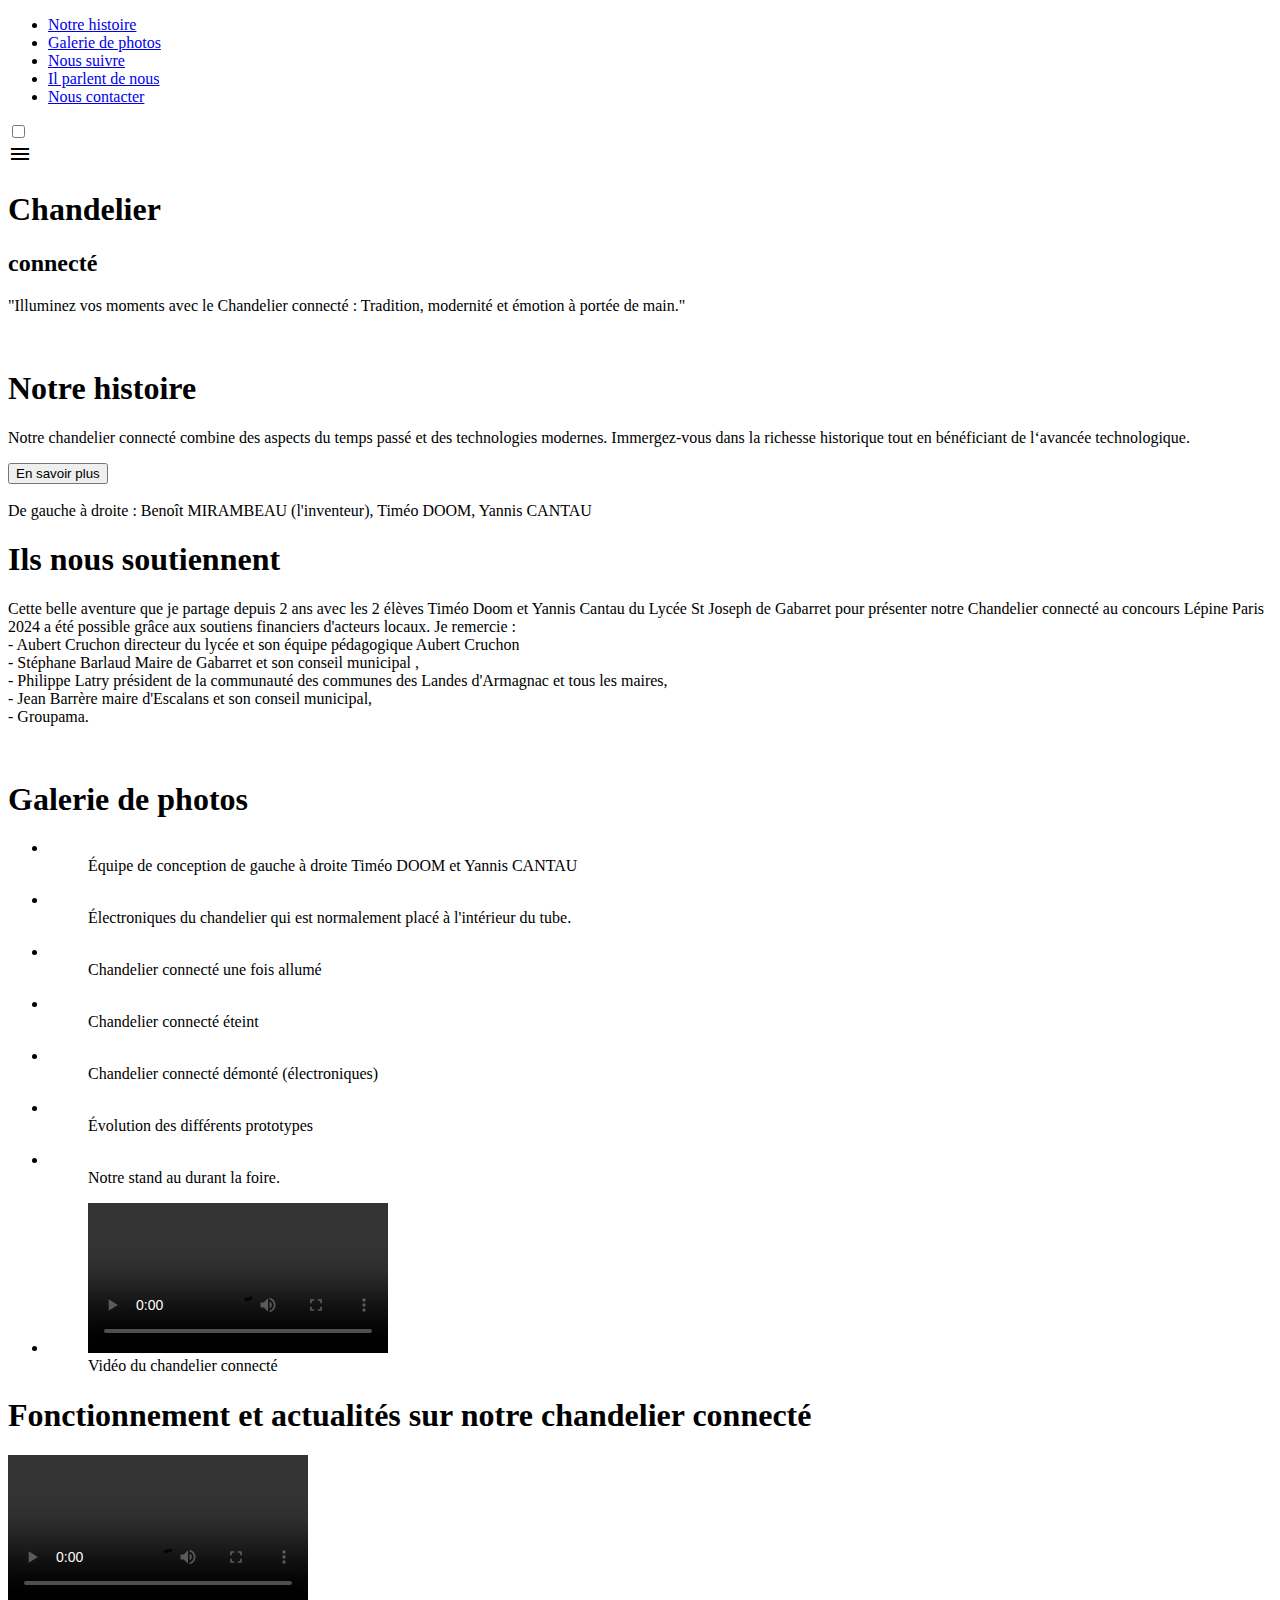
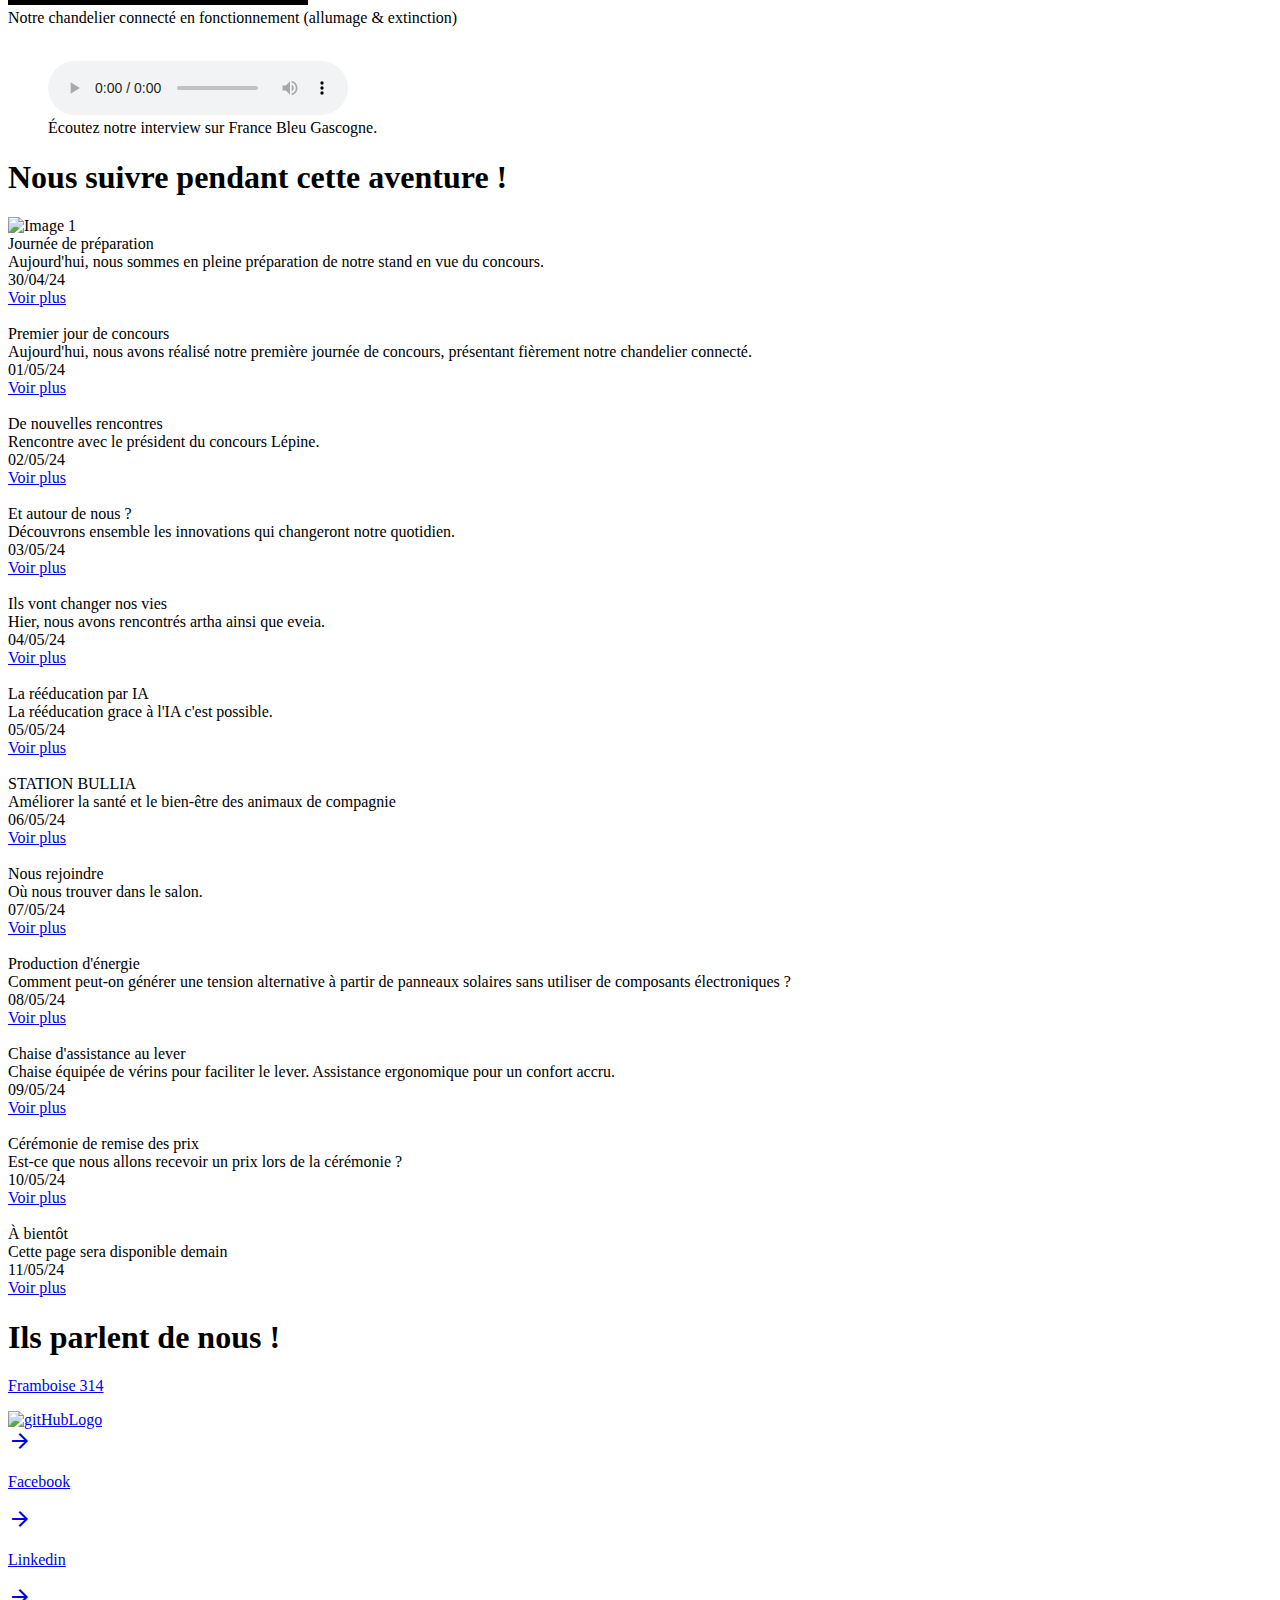
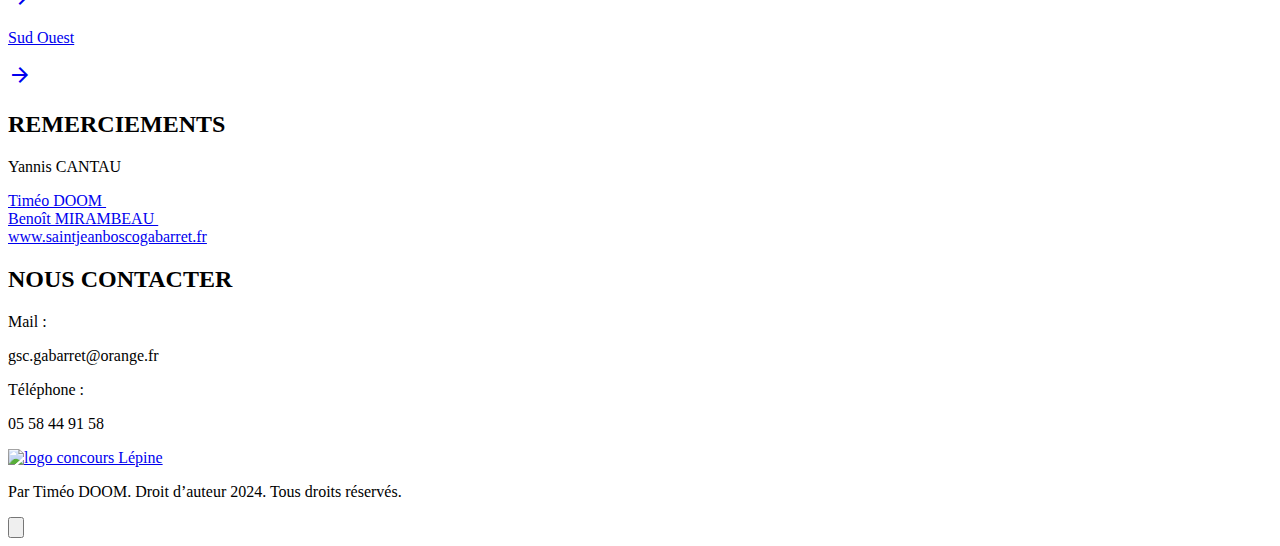
==== index.html @ 423f4289 "Update index.html" ====
<!DOCTYPE html>
<html lang="fr">
  <head>
    <meta charset="UTF-8" />
    <meta name="viewport" content="width=device-width, initial-scale=1.0" />
    <link rel="stylesheet" href="style.css" />
    <link rel="icon" type="image/jpeg" href="./assets/Icon.jpeg" />
    <link
      rel="stylesheet"
      href="https://fonts.googleapis.com/icon?family=Material+Icons"
    />
    <link
      rel="stylesheet"
      href="https://fonts.googleapis.com/css2?family=Material+Symbols+Outlined:opsz,wght,FILL,GRAD@24,400,0,0"
    />
    <link
      rel="stylesheet"
      href="https://fonts.googleapis.com/css2?family=Material+Symbols+Outlined:opsz,wght,FILL,GRAD@24,400,0,0"
    />
    <title>Chandelier connecté</title>
  </head>
  <body>
    <nav id="nav">
      <ul>
        <li><a href="#history">Notre histoire</a></li>
        <li><a href="#images">Galerie de photos</a></li>
        <li><a href="#follow">Nous suivre</a></li>
        <li><a href="#communication">Il parlent de nous</a></li>
        <li><a href="#contact">Nous contacter</a></li>
      </ul>

      <div class="menu-hamburger">
        <input id="check" type="checkbox" />
        <div class="icones">
          <i id="menu" class="material-icons">menu</i>
          <i id="close" style="display: none" class="material-icons">close</i>
        </div>
      </div>
    </nav>

    <section class="title">
      <div class="left">
        <h1>Chandelier</h1>
        <h2>connecté</h2>
        <p class="introText">
          "Illuminez vos moments avec le Chandelier connecté : Tradition,
          modernité et émotion à portée de main."
        </p>
      </div>
      <div class="right">
        <img src="./assets/affiche.jpg" alt="" />
      </div>
    </section>

    <section class="history">
      <div class="text">
        <a name="history"></a>
        <h1>Notre histoire</h1>
        <p>
          Notre chandelier connecté combine des aspects du temps passé et des
          technologies modernes. Immergez-vous dans la richesse historique tout
          en bénéficiant de l‘avancée technologique.
        </p>
        <a target="_blank" href="./more.html"
          ><button class="btn">En savoir plus</button></a
        >
      </div>
      <div class="img">
        <img src="./assets/Equipe.jpg" alt="" />
        <figcaption>
          De gauche à droite : Benoît MIRAMBEAU (l'inventeur), Timéo DOOM,
          Yannis CANTAU
        </figcaption>
      </div>
    </section>

    <section class="sponsorSection">
      <h1>Ils nous soutiennent</h1>
      <p>
        Cette belle aventure que je partage depuis 2 ans avec les 2 élèves Timéo
        Doom et Yannis Cantau du Lycée St Joseph de Gabarret pour présenter
        notre Chandelier connecté au concours Lépine Paris 2024 a été possible
        grâce aux soutiens financiers d'acteurs locaux. Je remercie : <br />-
        Aubert Cruchon directeur du lycée et son équipe pédagogique Aubert
        Cruchon <br />
        - Stéphane Barlaud Maire de Gabarret et son conseil municipal , <br />
        - Philippe Latry président de la communauté des communes des Landes
        d'Armagnac et tous les maires, <br />
        - Jean Barrère maire d'Escalans et son conseil municipal, <br />
        - Groupama.
      </p>
      <div class="imgSponsor">
        <img src="./assets/sponsor.jpeg" alt="" />
      </div>
    </section>

    <section class="galleryPhotos">
      <a name="images"></a>
      <h1>Galerie de photos</h1>

      <ul class="grid">
        <li>
          <figure class="grid__figure">
            <img class="imgGallery" src="./assets/IMG_3477.JPEG" alt="" />
            <figcaption>
              Équipe de conception de gauche à droite Timéo DOOM et Yannis
              CANTAU
            </figcaption>
          </figure>
        </li>
        <li>
          <figure class="grid__figure">
            <img class="imgGallery" src="./assets/elecHouse.jpeg" alt="" />
            <figcaption>
              Électroniques du chandelier qui est normalement placé à
              l'intérieur du tube.
            </figcaption>
          </figure>
        </li>

        <!-- ajout d'images -->
        <li>
          <figure class="grid__figure">
            <img class="imgGallery" src="./assets/onCandleHouse.jpeg" alt="" />
            <figcaption>Chandelier connecté une fois allumé</figcaption>
          </figure>
        </li>
        <li>
          <figure class="grid__figure">
            <img class="imgGallery" src="./assets/protoOff.jpg" alt="" />
            <figcaption>Chandelier connecté éteint</figcaption>
          </figure>
        </li>
        <li>
          <figure class="grid__figure">
            <img class="imgGallery" src="./assets/protoOpenSide.jpg" alt="" />
            <figcaption>Chandelier connecté démonté (électroniques)</figcaption>
          </figure>
        </li>
        <li>
          <figure class="grid__figure">
            <img class="imgGallery" src="./assets/protoOpenSide2.jpg" alt="" />
            <figcaption>Évolution des différents prototypes</figcaption>
          </figure>
        </li>

        <li>
          <figure class="grid__figure">
            <img class="imgGallery" src="./assets/standLepine.jpg" alt="" />
            <figcaption>Notre stand au durant la foire.</figcaption>
          </figure>
        </li>

        <li>
          <figure class="grid__figure">
            <video class="imgGallery" controls>
              <source src="./assets/videoChandelier.mp4" type="video/mp4" />
            </video>

            <figcaption>Vidéo du chandelier connecté</figcaption>
          </figure>
        </li>
      </ul>
    </section>

    <section class="videos">
      <a name="videos"></a>
      <h1>Fonctionnement et actualités sur notre chandelier connecté</h1>

      <div class="videoCard">
        <video class="video" controls>
          <source src="./assets/chandelierconnecteNOW.mp4" type="video/mp4" />
        </video>

        <figcaption>
          Notre chandelier connecté en fonctionnement (allumage & extinction)
        </figcaption>
      </div>

      <div class="audio">
        <img src="./assets/fraceBleuGascogne.svg" alt="" />
        <figure>
          <audio controls src="./assets/audioFRBLEGA.mp3"></audio>
          <figcaption>
            Écoutez notre interview sur France Bleu Gascogne.
          </figcaption>
        </figure>
      </div>
    </section>

    <section class="follow">
      <a name="follow"></a>
      <h1>Nous suivre pendant cette aventure !</h1>

      <div class="cards">
        <div class="card">
          <img class="card-img" src="./assets/accueil.jpg" alt="Image 1" />
          <div class="card-title">Journée de préparation</div>
          <div class="card-text">
            Aujourd'hui, nous sommes en pleine préparation de notre stand en vue
            du concours.
          </div>
          <div class="date">30/04/24</div>
          <a class="card-button" target="_blank" href="./Pages/day0.html"
            >Voir plus</a
          >
        </div>

        <div class="card">
          <img
            class="card-img"
            src="./assets/chandelierIllustration.jpeg"
            alt=""
          />
          <div class="card-title">Premier jour de concours</div>
          <div class="card-text">
            Aujourd'hui, nous avons réalisé notre première journée de concours,
            présentant fièrement notre chandelier connecté.
          </div>
          <div class="date">01/05/24</div>
          <a class="card-button" target="_blank" href="./Pages/day1.html"
            >Voir plus</a
          >
        </div>

        <div class="card">
          <img class="card-img" src="./assets/president.jpg" alt="" />
          <div class="card-title">De nouvelles rencontres</div>
          <div class="card-text">
            Rencontre avec le président du concours Lépine.
          </div>
          <div class="date">02/05/24</div>
          <a class="card-button" target="_blank" href="./Pages/day2.html"
            >Voir plus</a
          >
        </div>

        <div class="card">
          <img class="card-img" src="./assets/clavier.jpeg" alt="" />
          <div class="card-title">Et autour de nous ?</div>
          <div class="card-text">
            Découvrons ensemble les innovations qui changeront notre quotidien.
          </div>
          <div class="date">03/05/24</div>
          <a class="card-button" target="_blank" href="./Pages/day3.html"
            >Voir plus</a
          >
        </div>

        <div class="card">
          <img class="card-img" src="./assets/artha.jpeg" alt="" />
          <div class="card-title">Ils vont changer nos vies</div>
          <div class="card-text">
            Hier, nous avons rencontrés artha ainsi que eveia.
          </div>
          <div class="date">04/05/24</div>
          <a class="card-button" target="_blank" href="./Pages/day4.html"
            >Voir plus</a
          >
        </div>

        <div class="card">
          <img class="card-img" src="./assets/college.jpeg" alt="" />
          <div class="card-title">La rééducation par IA</div>
          <div class="card-text">
            La rééducation grace à l'IA c'est possible.
          </div>
          <div class="date">05/05/24</div>
          <a class="card-button" target="_blank" href="./Pages/day5.html"
            >Voir plus</a
          >
        </div>

        <div class="card">
          <img class="card-img" src="../assets/chatEtChien.jpeg" alt="" />
          <div class="card-title">STATION BULLIA</div>
          <div class="card-text">
            Améliorer la santé et le bien-être des animaux de compagnie
          </div>
          <div class="date">06/05/24</div>
          <a class="card-button" target="_blank" href="./Pages/day6.html"
            >Voir plus</a
          >
        </div>

        <div class="card">
          <img class="card-img" src="./assets/salon.jpeg" alt="" />
          <div class="card-title">Nous rejoindre</div>
          <div class="card-text">Où nous trouver dans le salon.</div>
          <div class="date">07/05/24</div>
          <a class="card-button" target="_blank" href="./Pages/day7.html"
            >Voir plus</a
          >
        </div>

        <div class="card">
          <img class="card-img" src="./assets/generateurSolaire.jpeg" alt="" />
          <div class="card-title">Production d'énergie</div>
          <div class="card-text">
            Comment peut-on générer une tension alternative à partir de panneaux
            solaires sans utiliser de composants électroniques ?
          </div>
          <div class="date">08/05/24</div>
          <a class="card-button" target="_blank" href="./Pages/day8.html"
            >Voir plus</a
          >
        </div>

        <div class="card">
          <img class="card-img" src="./assets/chaise.jpeg" alt="" />
          <div class="card-title">Chaise d'assistance au lever</div>
          <div class="card-text">
            Chaise équipée de vérins pour faciliter le lever. Assistance
            ergonomique pour un confort accru.
          </div>
          <div class="date">09/05/24</div>
          <a class="card-button" target="_blank" href="./Pages/day9.html"
            >Voir plus</a
          >
        </div>

        <div class="card">
          <img class="card-img" src="./assets/standEquipeAll.jpeg" alt="" />
          <div class="card-title">Cérémonie de remise des prix</div>
          <div class="card-text">
            Est-ce que nous allons recevoir un prix lors de la cérémonie ?
          </div>
          <div class="date">10/05/24</div>
          <a class="card-button" target="_blank" href="./Pages/day10.html"
            >Voir plus</a
          >
        </div>

        <div class="card">
          <img class="card-img" src="./assets/commingSoon.png" alt="" />
          <div class="card-title">À bientôt</div>
          <div class="card-text">Cette page sera disponible demain</div>
          <div class="date">11/05/24</div>
          <a class="card-button" target="_blank" href="./Pages/day11.html"
            >Voir plus</a
          >
        </div>
      </div>
    </section>

    <section class="card-container">
      <a name="communication"></a>
      <h1>Ils parlent de nous !</h1>
      <div>
        <a
          target="_blank"
          href="https://www.framboise314.fr/un-projet-raspberry-pi-au-concours-lepine/"
        >
          <div class="links">
            <div class="leftContact">
              <p>Framboise 314</p>
              <img
                src="./assets/fleche-pointant-vers-la-droite.png"
                alt="gitHubLogo"
              />
            </div>
            <span class="material-symbols-outlined"> arrow_forward </span>
          </div>
        </a>

        <a
          target="_blank"
          href="https://www.facebook.com/story.php?story_fbid=932595928628364&id=100056338976216&rdid=u7h4SMSdI2d7uzt9"
        >
          <div class="links">
            <div class="leftContact">
              <p>Facebook</p>
            </div>
            <span class="material-symbols-outlined"> arrow_forward </span>
          </div>
        </a>
        <a
          target="_blank"
          href="https://www.linkedin.com/pulse/deux-lyc%2525C3%2525A9ens-de-notre-lyc%2525C3%2525A9e-professionnel-en-route-vers-cruchon-psmme/?trackingId=Z8NLAvLdR6%2BtYLz3aHfwBQ%3D%3D"
        >
          <div class="links">
            <div class="leftContact">
              <p>Linkedin</p>
            </div>
            <span class="material-symbols-outlined"> arrow_forward </span>
          </div>
        </a>

        <a target="_blank" href="sudouestPage.html">
          <div class="links">
            <div class="leftContact">
              <p>Sud Ouest</p>
            </div>
            <span class="material-symbols-outlined"> arrow_forward </span>
          </div>
        </a>
      </div>
    </section>

    <footer>
      <div class="thanks">
        <h2>REMERCIEMENTS</h2>
        <p>Yannis CANTAU</p>
        <div class="linksToPage">
          <a target="_blank" href="https://portfolio-timeo.onrender.com"
            >Timéo DOOM
          </a>
          <img src="./assets/fleche-pointant-vers-la-droite.png" alt="" />
        </div>
        <div class="linksToPage">
          <a
            target="_blank"
            href="https://www.linkedin.com/in/benoît-mirambeau-6153a4121"
            >Benoît MIRAMBEAU
          </a>
          <img src="./assets/fleche-pointant-vers-la-droite.png" alt="" />
        </div>
        <div class="linksToPage">
          <a
            target="_blank"
            href="http://www.saintjeanboscogabarret.fr/lycee-professionnel-saint-joseph/presentation-du-bac-pro-sn.html"
            >www.saintjeanboscogabarret.fr</a
          >
          <img src="./assets/fleche-pointant-vers-la-droite.png" alt="" />
        </div>
      </div>

      <div class="links">
        <h2>NOUS CONTACTER</h2>
        <div class="card">
          <p>Mail :</p>
          <p class="content">gsc.gabarret@orange.fr</p>
        </div>
        <div class="card">
          <p>Téléphone :</p>
          <p class="content">05 58 44 91 58</p>
        </div>
      </div>
      <a target="_blank" href="https://www.concours-lepine.com"
        ><img src="./assets/logoLépine.JPEG" alt="logo concours Lépine"
      /></a>
    </footer>
    <p class="droits">
      Par Timéo DOOM. Droit d’auteur 2024. Tous droits réservés.
    </p>
    <button id="scrollToTopBtn">
      <img src="./assets/chevron-vers-le-haut.png" alt="" />
    </button>

    <script src="./script.js"></script>
  </body>
</html>
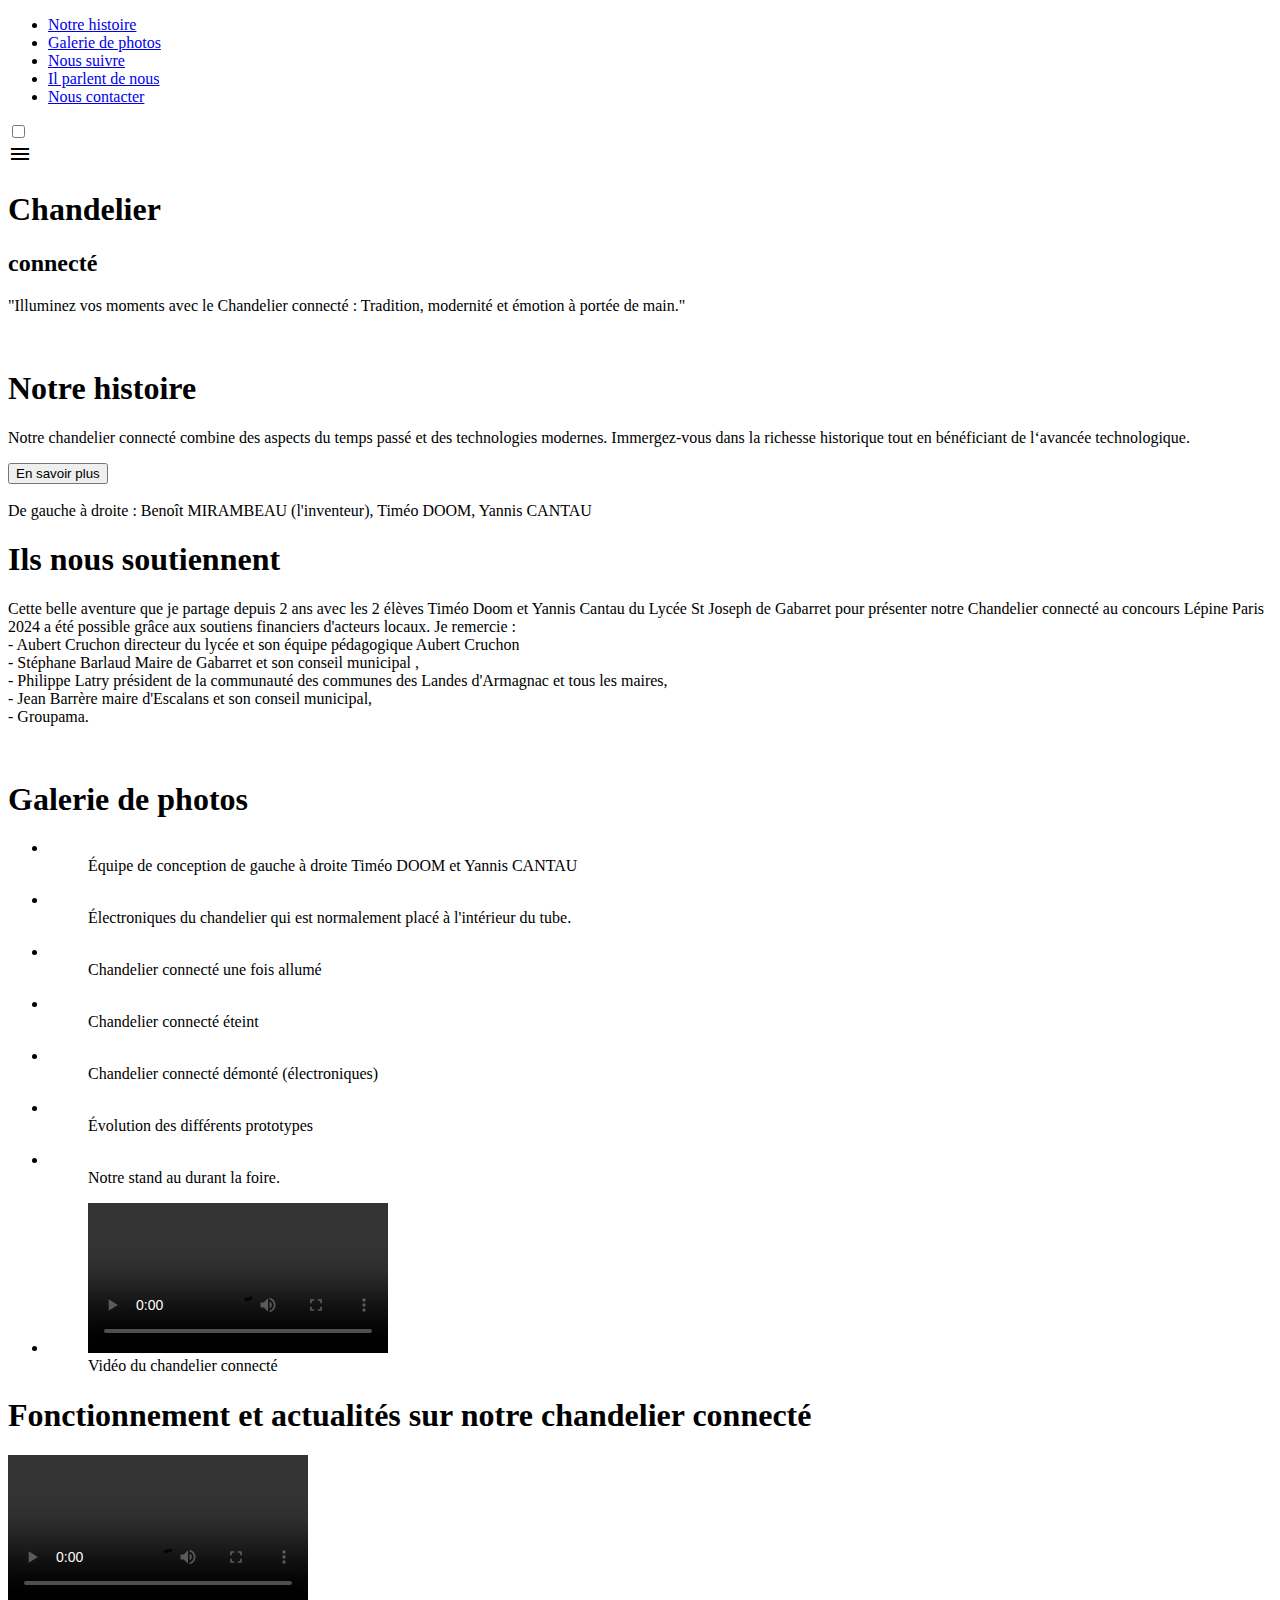
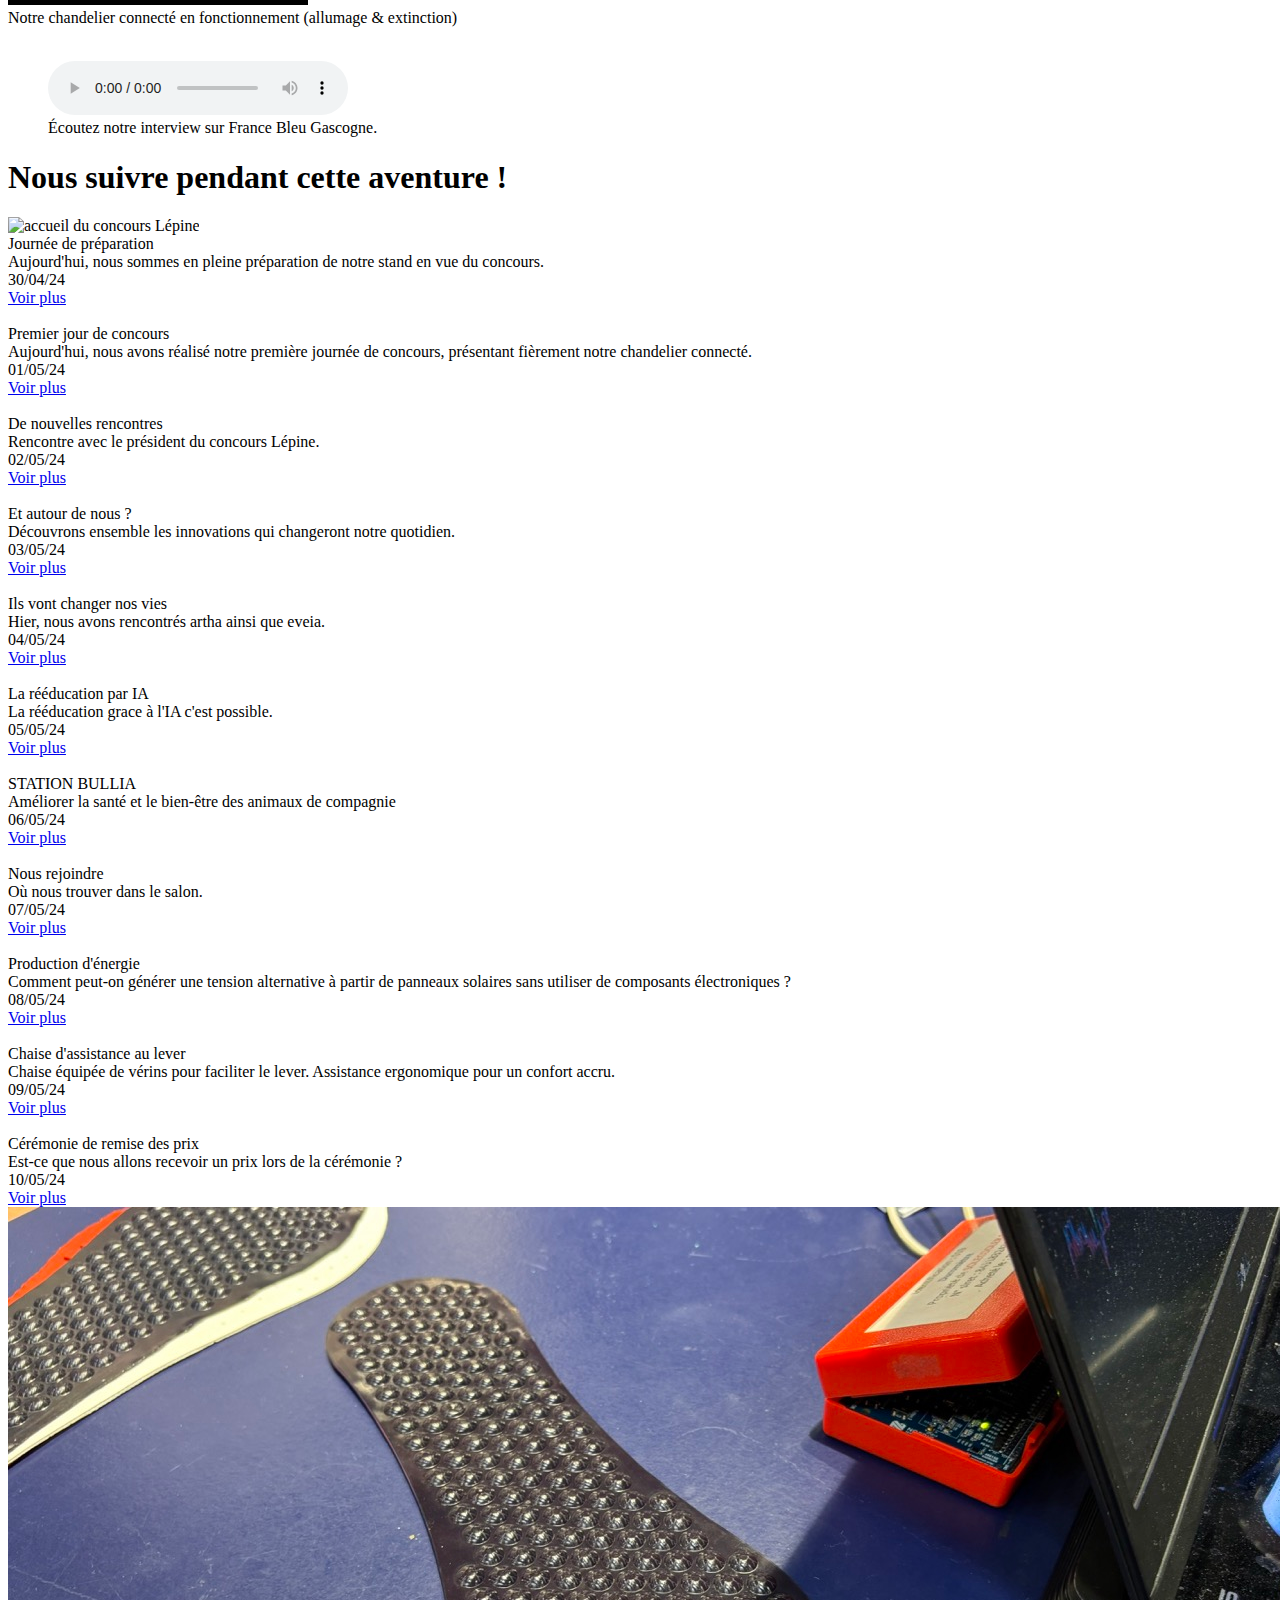
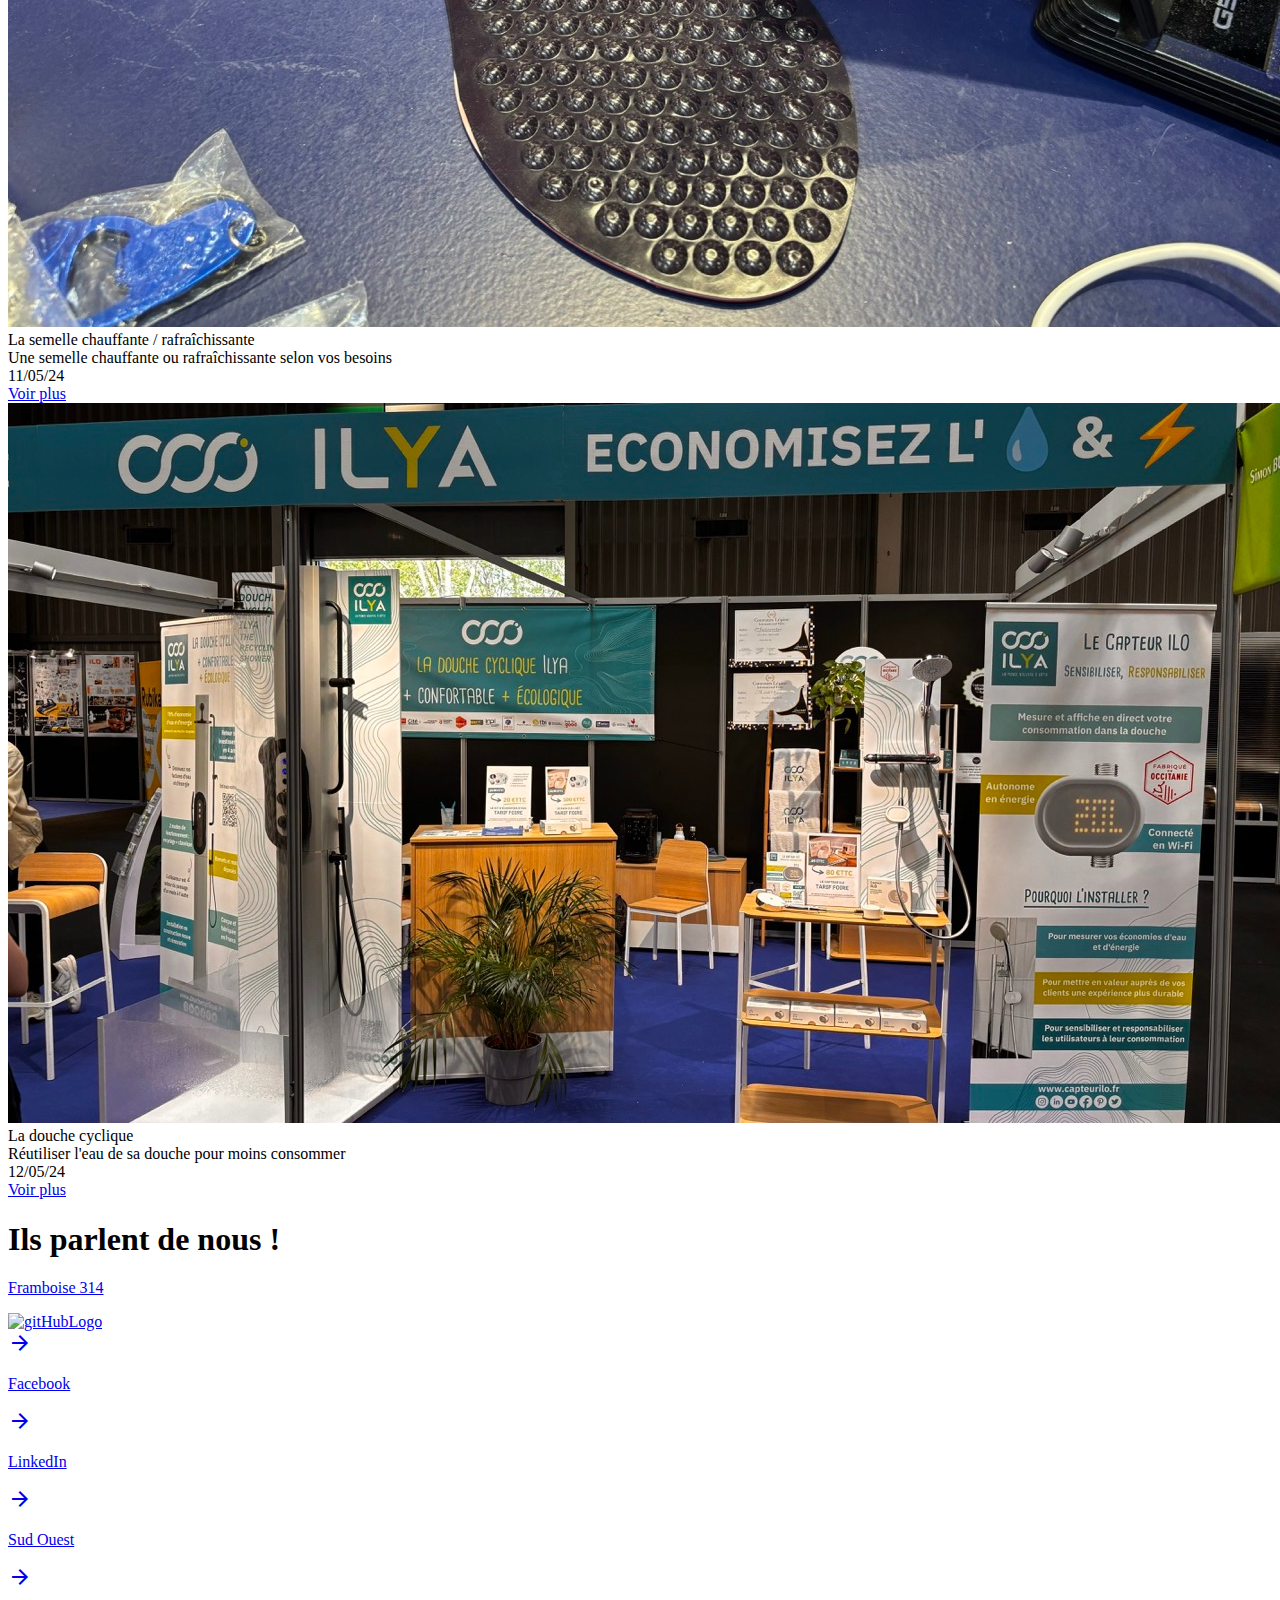
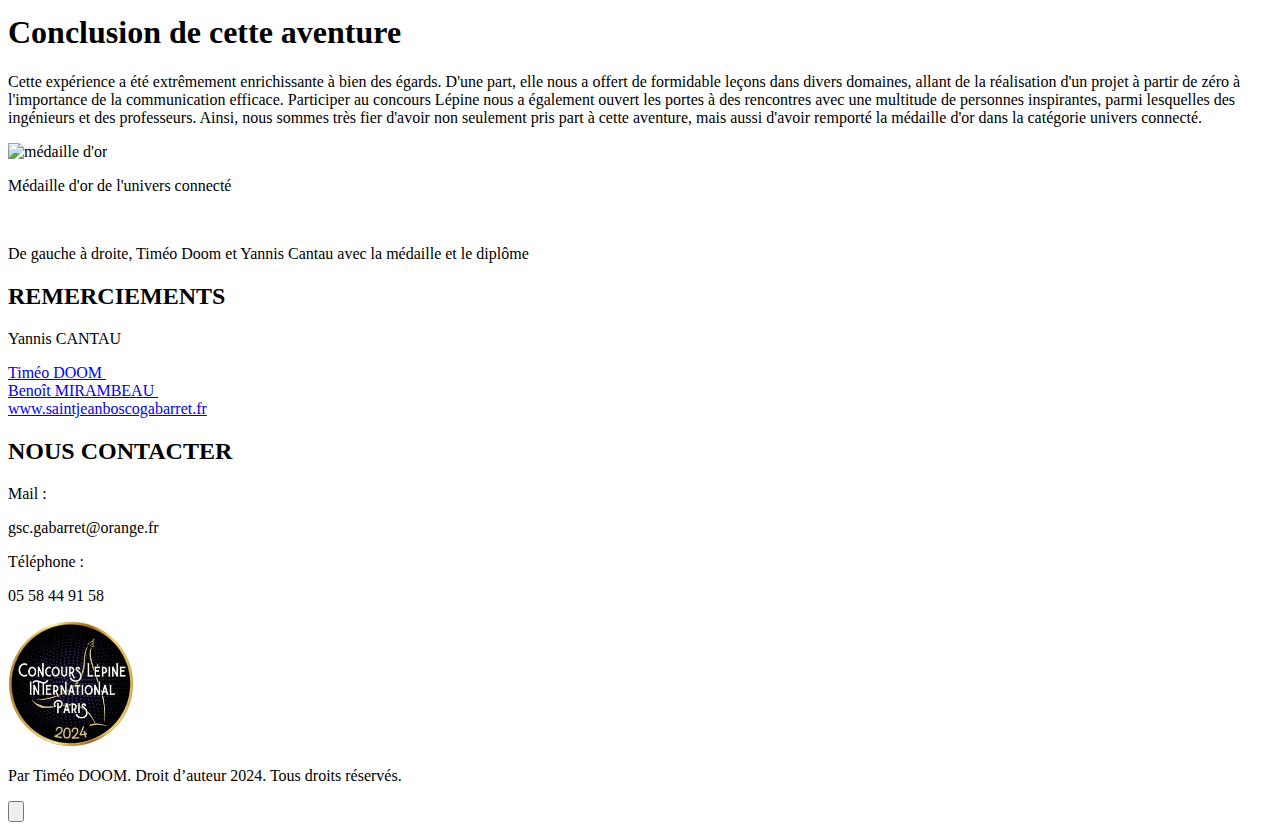
==== commit 47b9e7fc: "Update index.html" ====
--- a/index.html
+++ b/index.html
@@ -194,7 +194,11 @@
 
       <div class="cards">
         <div class="card">
-          <img class="card-img" src="./assets/accueil.jpg" alt="Image 1" />
+          <img
+            class="card-img"
+            src="./assets/accueil.jpg"
+            alt="accueil du concours Lépine"
+          />
           <div class="card-title">Journée de préparation</div>
           <div class="card-text">
             Aujourd'hui, nous sommes en pleine préparation de notre stand en vue
@@ -332,11 +336,25 @@
         </div>
 
         <div class="card">
-          <img class="card-img" src="./assets/commingSoon.png" alt="" />
-          <div class="card-title">À bientôt</div>
-          <div class="card-text">Cette page sera disponible demain</div>
+          <img class="card-img" src="./assets/semelles.jpeg" alt="" />
+          <div class="card-title">La semelle chauffante / rafraîchissante</div>
+          <div class="card-text">
+            Une semelle chauffante ou rafraîchissante selon vos besoins
+          </div>
           <div class="date">11/05/24</div>
           <a class="card-button" target="_blank" href="./Pages/day11.html"
+            >Voir plus</a
+          >
+        </div>
+
+        <div class="card">
+          <img class="card-img" src="./assets/douche16:9.jpeg" alt="" />
+          <div class="card-title">La douche cyclique</div>
+          <div class="card-text">
+            Réutiliser l'eau de sa douche pour moins consommer
+          </div>
+          <div class="date">12/05/24</div>
+          <a class="card-button" target="_blank" href="./Pages/day12.html"
             >Voir plus</a
           >
         </div>
@@ -380,7 +398,7 @@
         >
           <div class="links">
             <div class="leftContact">
-              <p>Linkedin</p>
+              <p>LinkedIn</p>
             </div>
             <span class="material-symbols-outlined"> arrow_forward </span>
           </div>
@@ -397,7 +415,34 @@
       </div>
     </section>
 
+    <section class="conclusion">
+      <h1>Conclusion de cette aventure</h1>
+
+      <p>
+        Cette expérience a été extrêmement enrichissante à bien des égards.
+        D'une part, elle nous a offert de formidable leçons dans divers
+        domaines, allant de la réalisation d'un projet à partir de zéro à
+        l'importance de la communication efficace. Participer au concours Lépine
+        nous a également ouvert les portes à des rencontres avec une multitude
+        de personnes inspirantes, parmi lesquelles des ingénieurs et des
+        professeurs. Ainsi, nous sommes très fier d'avoir non seulement pris
+        part à cette aventure, mais aussi d'avoir remporté la médaille d'or dans
+        la catégorie univers connecté.
+      </p>
+
+      <div class="images">
+        <img src="./assets/or.jpeg" alt="médaille d'or" />
+        <p>Médaille d'or de l'univers connecté</p>
+        <img src="./assets/chandelierConnecteEquipePrix.jpeg" alt="" />
+        <p>
+          De gauche à droite, Timéo Doom et Yannis Cantau avec la médaille et le
+          diplôme
+        </p>
+      </div>
+    </section>
+
     <footer>
+      <a name="contact"></a>
       <div class="thanks">
         <h2>REMERCIEMENTS</h2>
         <p>Yannis CANTAU</p>
@@ -436,9 +481,7 @@
           <p class="content">05 58 44 91 58</p>
         </div>
       </div>
-      <a target="_blank" href="https://www.concours-lepine.com"
-        ><img src="./assets/logoLépine.JPEG" alt="logo concours Lépine"
-      /></a>
+      <img style="width: 10%" src="./assets/logoLepine.png" alt="" />
     </footer>
     <p class="droits">
       Par Timéo DOOM. Droit d’auteur 2024. Tous droits réservés.
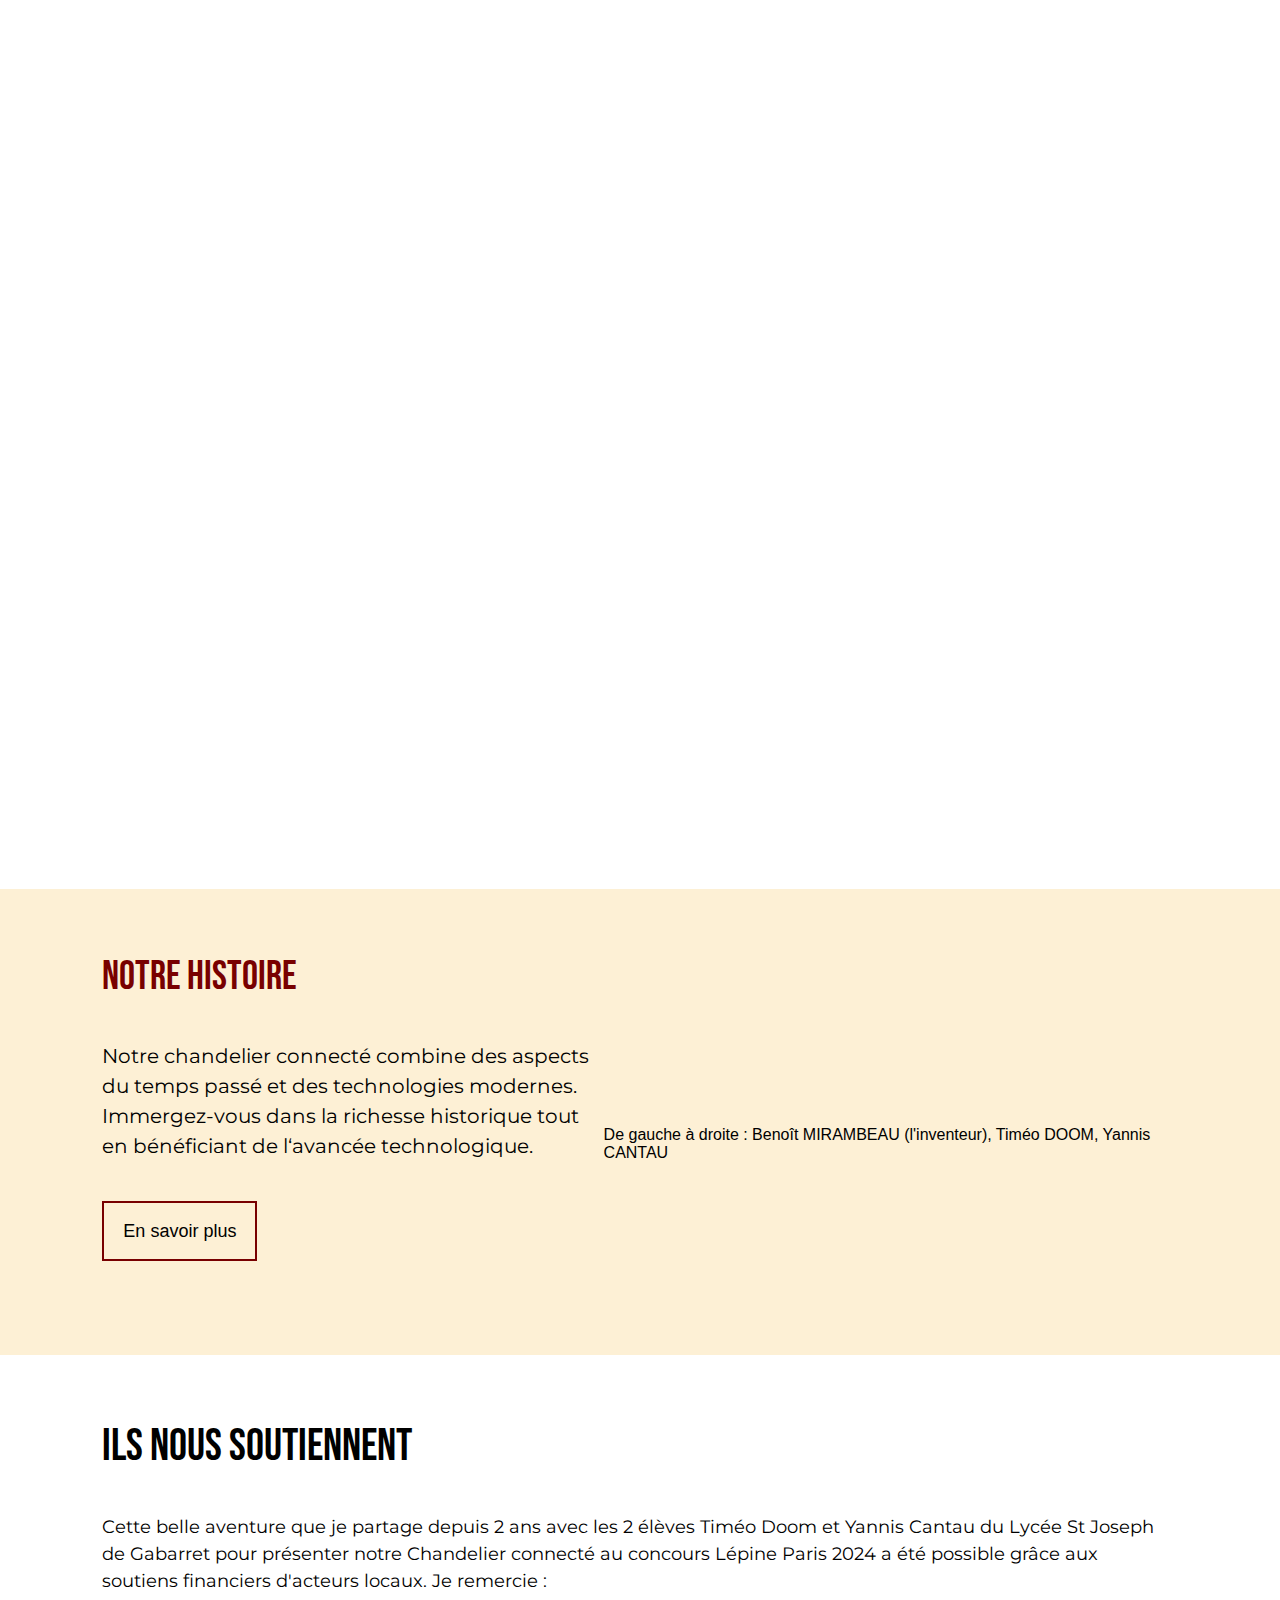
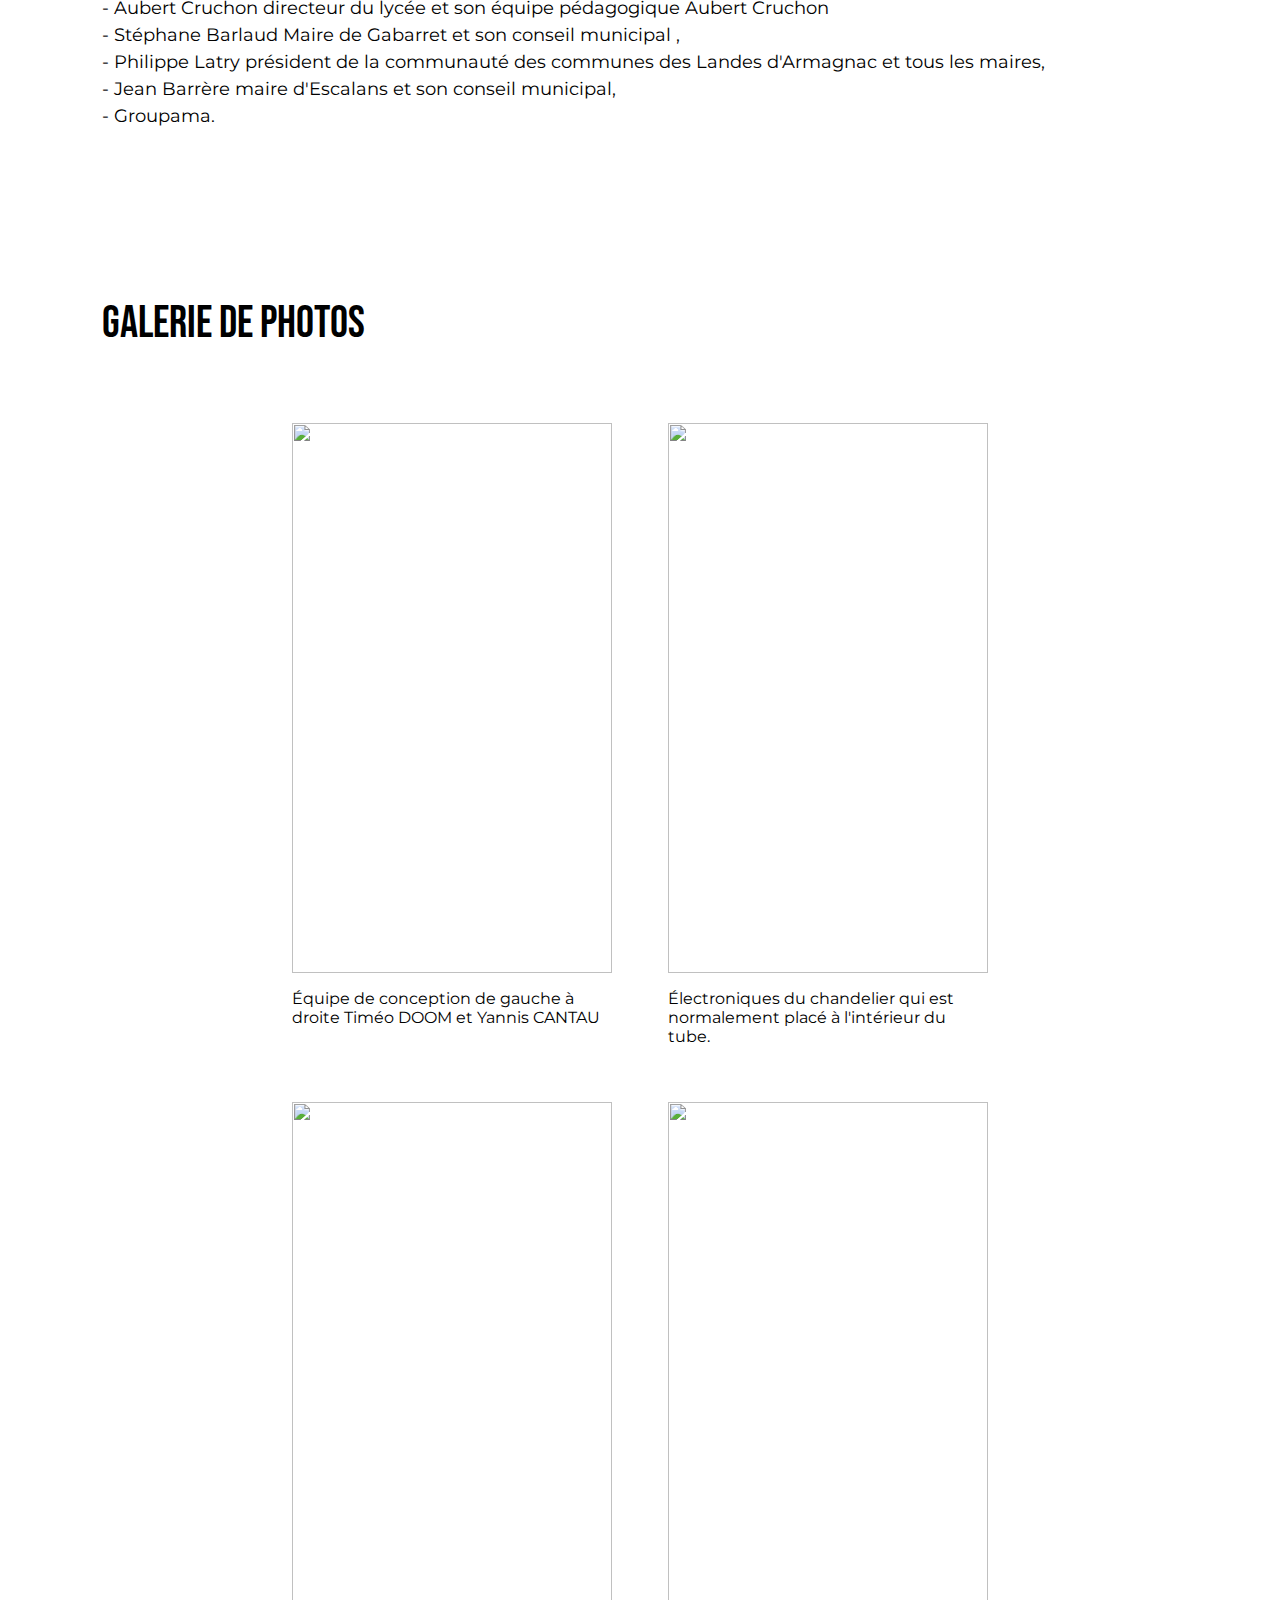
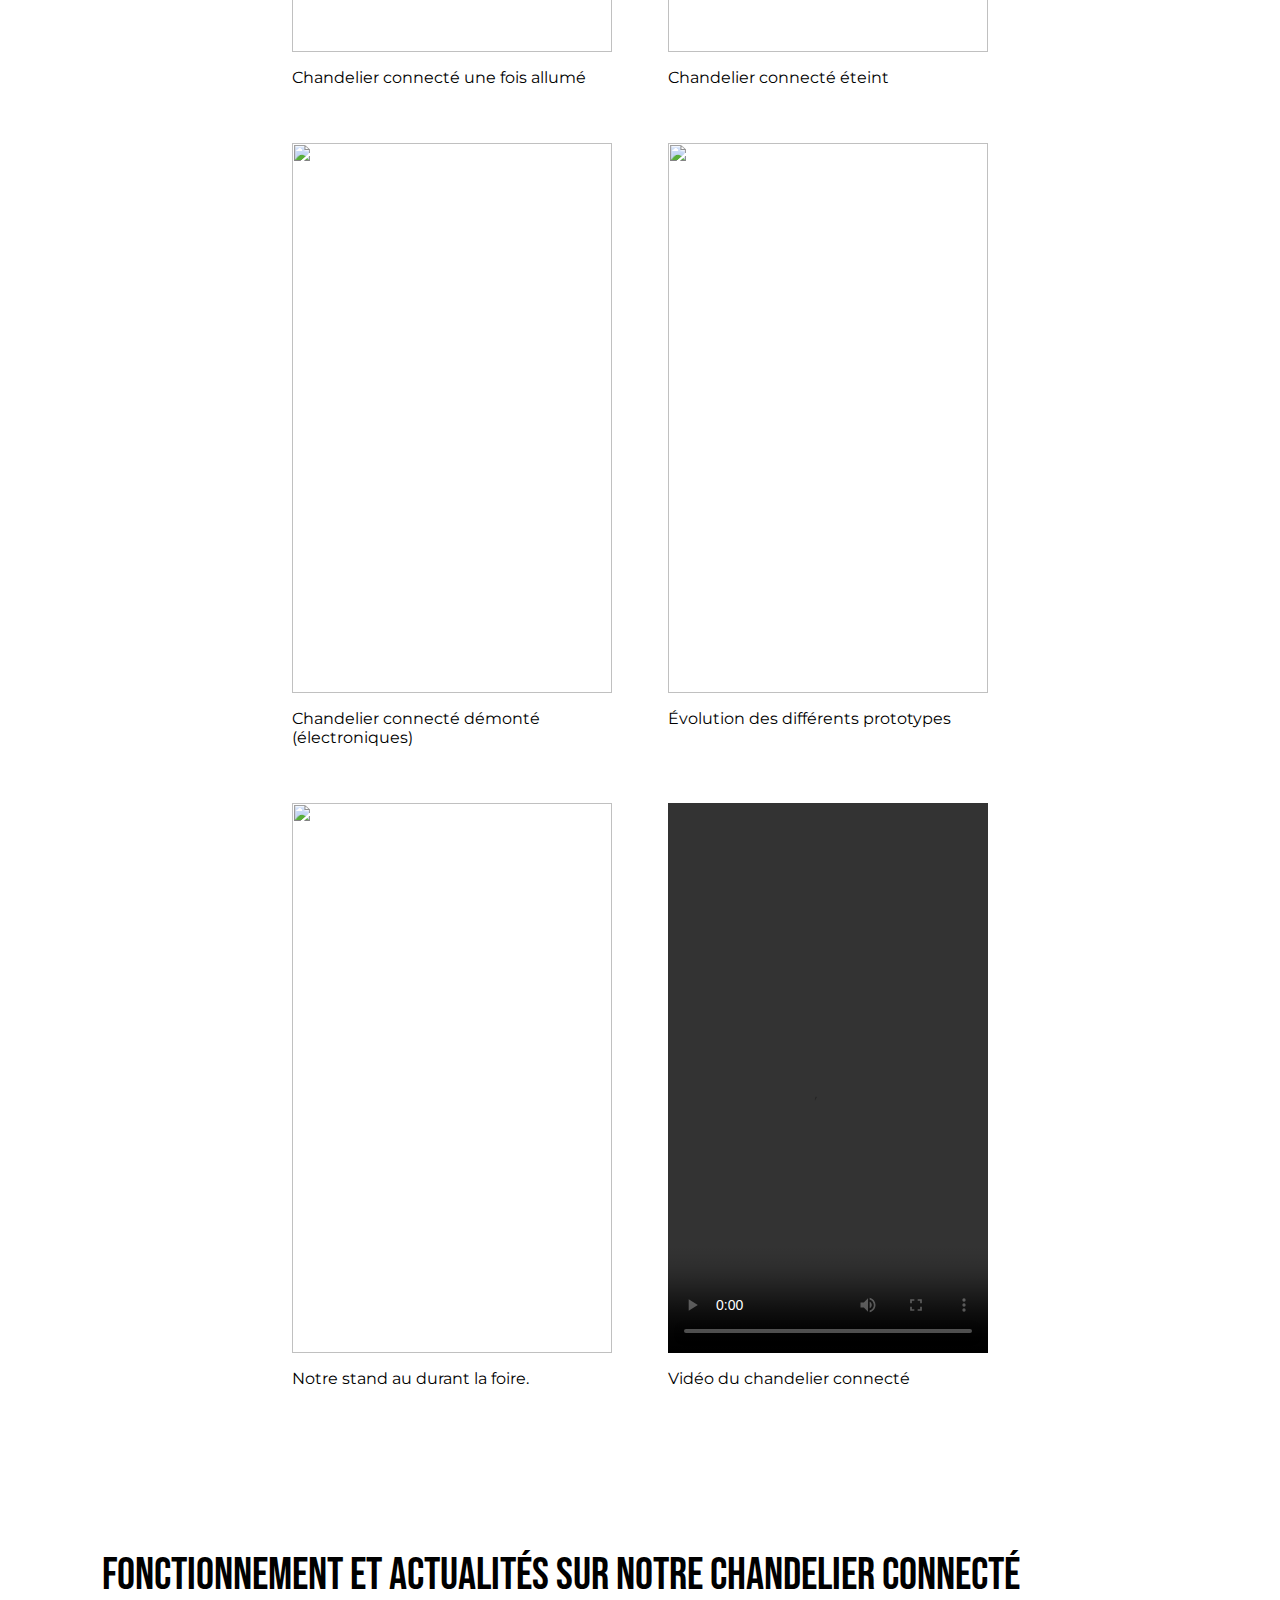
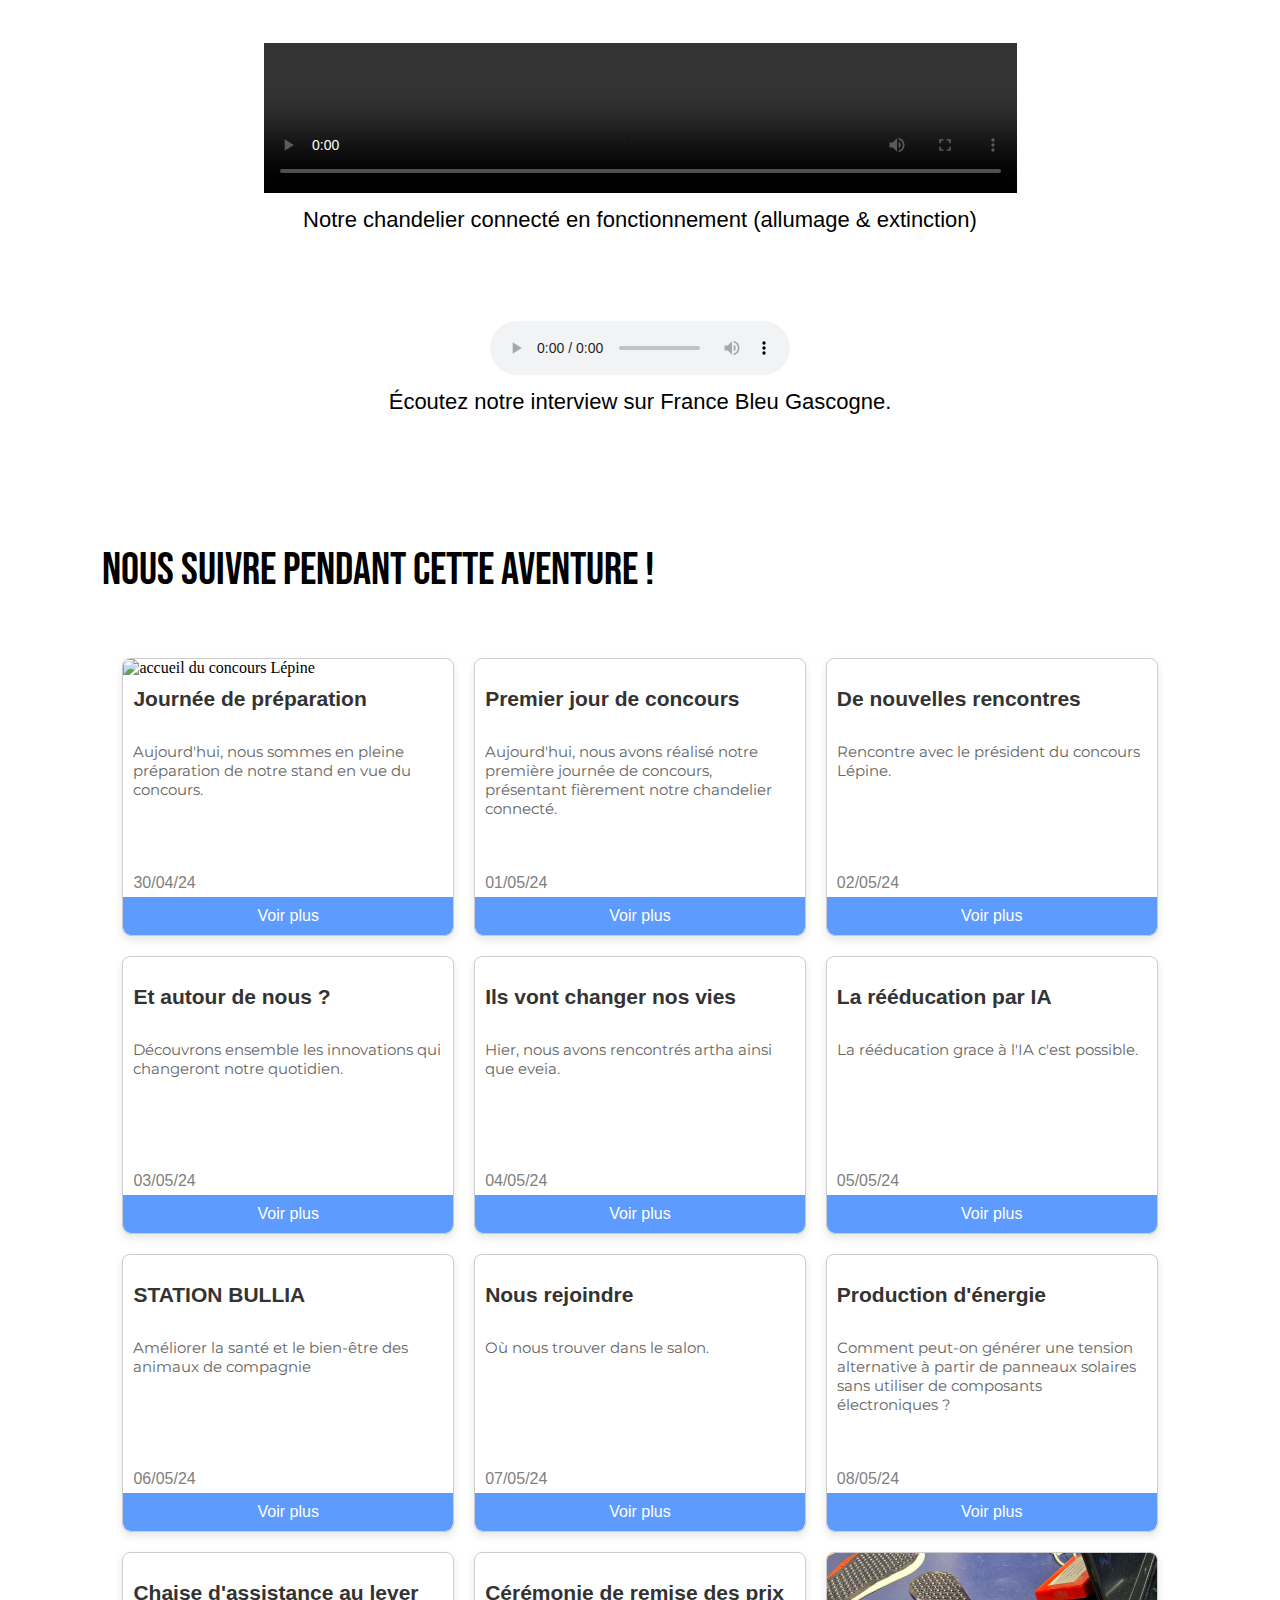
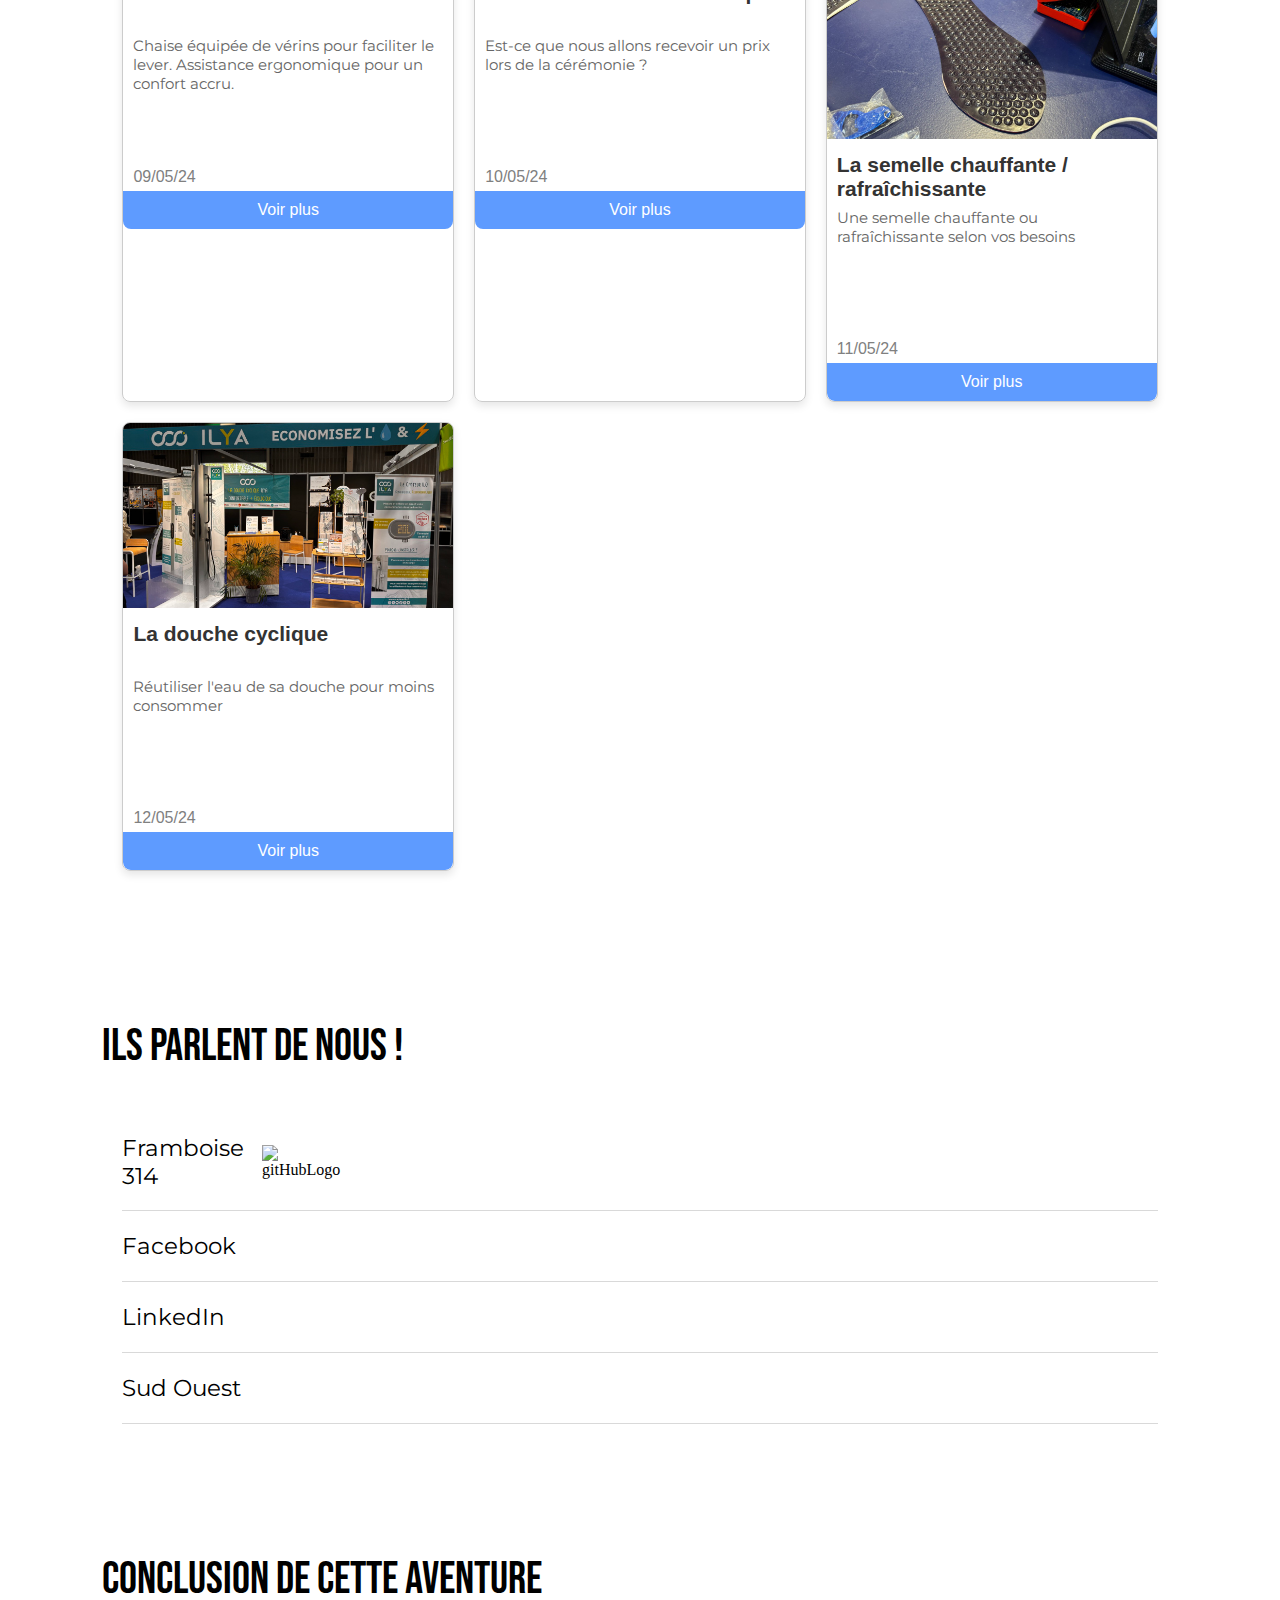
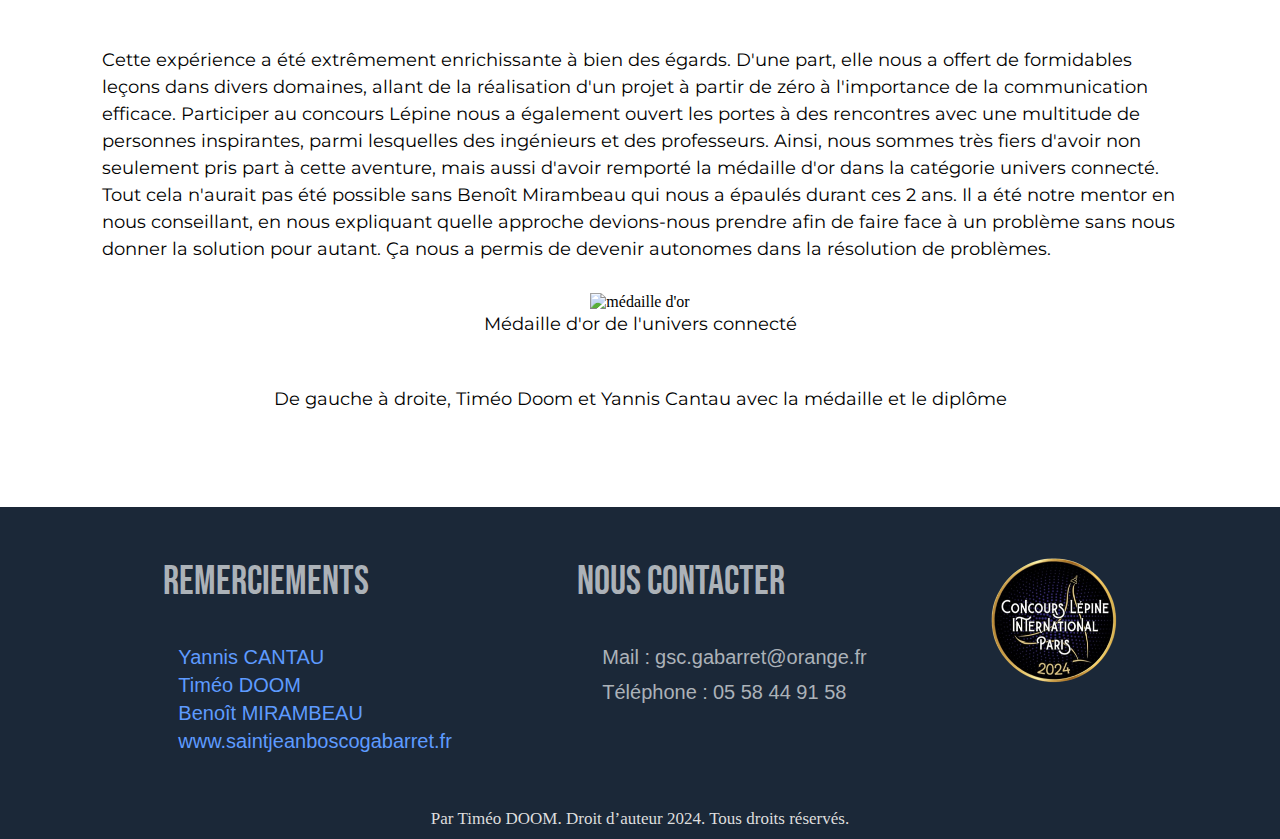
==== commit 001dfefd: "Update index.html" ====
--- a/index.html
+++ b/index.html
@@ -420,14 +420,19 @@
 
       <p>
         Cette expérience a été extrêmement enrichissante à bien des égards.
-        D'une part, elle nous a offert de formidable leçons dans divers
+        D'une part, elle nous a offert de formidables leçons dans divers
         domaines, allant de la réalisation d'un projet à partir de zéro à
         l'importance de la communication efficace. Participer au concours Lépine
         nous a également ouvert les portes à des rencontres avec une multitude
         de personnes inspirantes, parmi lesquelles des ingénieurs et des
-        professeurs. Ainsi, nous sommes très fier d'avoir non seulement pris
+        professeurs. Ainsi, nous sommes très fiers d'avoir non seulement pris
         part à cette aventure, mais aussi d'avoir remporté la médaille d'or dans
-        la catégorie univers connecté.
+        la catégorie univers connecté. Tout cela n'aurait pas été possible sans
+        Benoît Mirambeau qui nous a épaulés durant ces 2 ans. Il a été notre
+        mentor en nous conseillant, en nous expliquant quelle approche
+        devions-nous prendre afin de faire face à un problème sans nous donner
+        la solution pour autant. Ça nous a permis de devenir autonomes dans la
+        résolution de problèmes.
       </p>
 
       <div class="images">
@@ -445,7 +450,14 @@
       <a name="contact"></a>
       <div class="thanks">
         <h2>REMERCIEMENTS</h2>
-        <p>Yannis CANTAU</p>
+        <div class="linksToPage">
+          <a
+            target="_blank"
+            href="https://www.linkedin.com/in/yannis-cantau-b3ba20306/"
+            >Yannis CANTAU
+          </a>
+          <img src="./assets/fleche-pointant-vers-la-droite.png" alt="" />
+        </div>
         <div class="linksToPage">
           <a target="_blank" href="https://portfolio-timeo.onrender.com"
             >Timéo DOOM
--- a/style.css
+++ b/style.css
@@ -0,0 +1,706 @@
+@charset "UTF-8";
+/* Import des polices de caractères */
+@import url("https://fonts.googleapis.com/css2?family=Bebas+Neue&family=Montserrat:ital,wght@0,100..900;1,100..900&display=swap");
+@import url("https://fonts.googleapis.com/css2?family=Sedan:ital@0;1&display=swap");
+* {
+  margin: 0;
+  padding: 0;
+  box-sizing: border-box;
+  scroll-behavior: smooth;
+}
+
+body {
+  background-image: url("../assets/backgroundSIte.png");
+  background-repeat: no-repeat;
+  background-size: 100% 100vh;
+  overflow-x: hidden;
+}
+
+.droits {
+  text-align: center;
+  background-color: #1b2838;
+  font-size: 17px;
+  color: rgb(222, 222, 222);
+  padding-bottom: 10px;
+}
+
+#scrollToTopBtn {
+  display: none;
+  position: fixed;
+  bottom: 60px;
+  right: 20px;
+  z-index: 99;
+  font-size: 16px;
+  padding: 2px 10px;
+  padding-top: 5px;
+  border: none;
+  border-radius: 5px;
+  background-color: #5e9bff;
+  color: #fff;
+  cursor: pointer;
+}
+
+@font-face {
+  font-family: "Hello";
+  src: url("../fonts/Hello.otf");
+}
+/* NAVIGATION BAR */
+nav {
+  margin: 1% 5%;
+  display: flex;
+  justify-content: space-around;
+  align-items: center;
+  padding: 10px;
+  font-size: 17px;
+  font-family: Arial, Helvetica, sans-serif;
+}
+nav ul {
+  display: flex;
+  justify-content: space-between;
+  list-style: none;
+  width: 100%;
+  z-index: 999;
+}
+nav ul li a {
+  text-decoration: none;
+  cursor: pointer;
+  border-bottom: 2px solid rgba(255, 255, 255, 0);
+  text-align: center;
+  position: relative;
+  color: white;
+}
+nav ul li a:hover {
+  color: #5e9bff;
+}
+
+@media (min-width: 750px) {
+  .menu-hamburger {
+    display: none;
+  }
+}
+@media (max-width: 750px) {
+  .material-icons {
+    color: white;
+    margin-top: 15px;
+    margin-left: -8px;
+  }
+  nav ul {
+    z-index: 2;
+    position: fixed;
+    flex-direction: column;
+    left: -100%;
+    top: 11.5%;
+    width: 90%;
+    margin-left: 5%;
+    transition: 0.25s;
+    text-align: center;
+    background: rgba(255, 255, 255, 0.1607843137);
+    border-radius: 16px;
+    box-shadow: 0 4px 30px rgba(0, 0, 0, 0.1019607843);
+    backdrop-filter: blur(5px);
+    -webkit-backdrop-filter: blur(5px);
+    border: 1px solid rgba(255, 255, 255, 0.7490196078);
+  }
+  nav li {
+    padding: 10px 0;
+  }
+  nav.active ul {
+    left: 0;
+  }
+  .menu-hamburger {
+    position: relative;
+    margin-top: -21px;
+  }
+  .menu-hamburger input {
+    z-index: 3;
+    position: absolute;
+    margin-left: 3px;
+    margin-top: 15px;
+    width: 22px;
+    height: 22px;
+    opacity: 0;
+    cursor: pointer;
+    margin-left: -15px;
+  }
+  .menu-hamburger .icones {
+    z-index: 2;
+    position: absolute;
+  }
+}
+/* PRESENTATION */
+.title {
+  display: flex;
+  justify-content: space-between;
+  padding-left: 10%;
+  padding-right: 10%;
+  padding-top: 5%;
+  height: 80vh;
+  align-items: center;
+}
+.title .left {
+  text-align: center;
+  width: 50%;
+}
+.title .left h1 {
+  color: white;
+  font-family: "Hello";
+  font-size: 6vw;
+  font-weight: lighter;
+}
+.title .left h2 {
+  color: white;
+  font-family: Arial, Helvetica, sans-serif;
+  font-size: 3.5vw;
+  font-weight: lighter;
+}
+.title .left .introText {
+  color: white;
+  font-size: 1.4vw;
+  font-family: "Sedan", serif;
+  text-align: center;
+  margin-top: 50px;
+}
+.title .right {
+  width: 50%;
+  justify-content: end;
+  direction: rtl;
+}
+.title .right img {
+  width: 70%;
+}
+
+@media (max-width: 750px) {
+  .title {
+    display: grid;
+    justify-content: center;
+    height: 80vh;
+    align-items: center;
+  }
+  .title .left {
+    text-align: center;
+    width: 100%;
+  }
+  .title .left h1 {
+    color: white;
+    font-family: "Hello";
+    font-size: 45px;
+    font-weight: lighter;
+  }
+  .title .left h2 {
+    color: white;
+    font-family: Arial, Helvetica, sans-serif;
+    font-size: 30px;
+    font-weight: lighter;
+  }
+  .title .left .introText {
+    color: white;
+    font-size: 15px;
+    font-family: "Sedan", serif;
+    text-align: center;
+    margin-top: 50px;
+  }
+  .title .right {
+    width: 100%;
+    display: none;
+  }
+  .title .right img {
+    width: 100%;
+  }
+}
+/* Style pour la section "history" */
+.history {
+  background-color: #fdf0d5;
+  padding: 5% 8% 5%;
+  display: flex;
+  flex-direction: column; /* Affichage des éléments en colonne */
+  align-items: center; /* Centrage horizontal des éléments */
+  margin-top: 11.5vh;
+  justify-content: space-between;
+}
+.history .text h1 {
+  font-family: "Bebas Neue", sans-serif;
+  color: #780000;
+  font-size: 45px;
+  font-weight: lighter;
+  margin-bottom: 40px;
+}
+.history .text p {
+  font-family: "Montserrat", sans-serif;
+  font-weight: 400;
+  font-size: 20px;
+  color: #000;
+  line-height: 1.5;
+  width: 100%; /* Largeur maximale pour un meilleur ajustement sur les petits écrans */
+  margin-bottom: 20px; /* Espacement inférieur */
+}
+.history .text .btn {
+  width: 155px;
+  height: 60px;
+  border: 2.5px solid #780000;
+  background-color: #fdf0d5;
+  font-size: 18px;
+  margin-top: 20px;
+  color: black;
+  cursor: pointer;
+}
+.history .text .btn:hover {
+  background-color: #780000;
+  transition: 0.5s;
+  color: #ffffff;
+}
+.history .img {
+  font-family: Arial, Helvetica, sans-serif;
+}
+.history .img img {
+  width: 100%; /* La largeur de l'image prendra 100% de la largeur du conteneur */
+  max-width: 700px; /* Limitation de la largeur maximale de l'image */
+  padding-top: 30px;
+  margin-bottom: 10px;
+}
+
+/* Media queries pour la mise en page responsive */
+@media screen and (min-width: 768px) {
+  .history {
+    flex-direction: row; /* Affichage des éléments en ligne pour les écrans de taille moyenne et supérieure */
+  }
+  .history .text {
+    width: 50%; /* Largeur de 50% pour le texte */
+    margin-bottom: 30px;
+  }
+  .history .text h1 {
+    font-size: 40px; /* Réduire la taille de la police */
+  }
+  .history img {
+    width: 45%;
+  }
+}
+.galleryPhotos {
+  padding: 5% 8% 5%;
+}
+.galleryPhotos h1 {
+  font-family: "Bebas Neue", sans-serif;
+  font-size: 45px;
+  font-weight: lighter;
+  margin-bottom: 40px;
+}
+.galleryPhotos .grid {
+  list-style: none;
+  display: grid;
+  grid-auto-flow: column;
+  grid-auto-columns: 90%;
+  grid-gap: 3.5em;
+  overflow-x: scroll;
+  -webkit-overflow-scrolling: touch;
+  padding: 2em 1em;
+  background: white;
+  font-family: "Montserrat", sans-serif;
+}
+@media all and (min-width: 600px) {
+  .galleryPhotos .grid {
+    grid-auto-flow: initial;
+    grid-template-columns: repeat(auto-fit, minmax(auto, 20em));
+    justify-content: center;
+  }
+}
+.galleryPhotos .grid__figure {
+  display: grid;
+  grid-gap: 1em;
+}
+.galleryPhotos .grid__figure .imgGallery {
+  width: 100%;
+  height: 550px;
+  object-fit: cover;
+}
+@media screen and (max-width: 370px) {
+  .galleryPhotos .grid__figure .imgGallery {
+    width: 100%;
+    height: 300px;
+    object-fit: cover;
+  }
+}
+
+footer {
+  display: flex;
+  align-items: flex-start;
+  background-color: #1b2838;
+  justify-content: center;
+  padding: 4% 1%;
+  color: #acb2b8;
+}
+
+footer .linksToPage {
+  display: flex;
+  align-items: center;
+  margin-bottom: 5px;
+}
+
+footer .linksToPage img {
+  width: 22px;
+  margin-left: 5px;
+}
+
+footer .linksToPage:hover img {
+  animation: slide 1s infinite;
+}
+
+@keyframes slide {
+  0% {
+    transform: translateX(0px);
+  }
+  50% {
+    transform: translateX(10px);
+  }
+  100% {
+    transform: translateX(0px);
+  }
+}
+footer .thanks {
+  width: 33%;
+}
+
+footer .thanks h2 {
+  font-family: Arial, Helvetica, sans-serif;
+  font-family: "Bebas Neue", sans-serif;
+  font-size: 40px;
+  font-weight: lighter;
+  margin-bottom: 40px;
+}
+
+footer .thanks p {
+  font-size: 20px;
+  font-family: Arial, Helvetica, sans-serif;
+  margin-bottom: 5px;
+  margin-left: 15px;
+}
+
+footer .thanks a {
+  text-decoration: none;
+  font-size: 20px;
+  font-family: Arial, Helvetica, sans-serif;
+  color: #5e9bff;
+  margin-left: 15px;
+}
+
+footer .links {
+  width: 33%;
+}
+
+footer .links h2 {
+  font-family: Arial, Helvetica, sans-serif;
+  font-family: "Bebas Neue", sans-serif;
+  font-size: 40px;
+  font-weight: lighter;
+  margin-bottom: 40px;
+}
+
+footer .links .card {
+  margin-left: 25px;
+  margin-bottom: 10px;
+  height: 25px;
+  display: flex;
+}
+
+footer .links .card a {
+  text-decoration: none;
+  font-size: 20px;
+  font-family: Arial, Helvetica, sans-serif;
+  color: #5e9bff;
+}
+
+footer .links .card p {
+  font-size: 20px;
+  font-family: Arial, Helvetica, sans-serif;
+}
+
+footer .links .card .content {
+  margin-left: 5px;
+}
+
+footer img {
+  width: 50%;
+}
+
+@media screen and (max-width: 830px) {
+  footer {
+    flex-direction: column;
+    gap: 50px;
+  }
+  footer .thanks {
+    width: 100%;
+  }
+  footer .thanks h2 {
+    font-family: Arial, Helvetica, sans-serif;
+    font-family: "Bebas Neue", sans-serif;
+    font-size: 40px;
+    font-weight: lighter;
+    margin-bottom: 40px;
+  }
+  footer .thanks p {
+    font-size: 20px;
+    font-family: Arial, Helvetica, sans-serif;
+    margin-bottom: 5px;
+    margin-left: 15px;
+  }
+  footer .links {
+    width: 100%;
+  }
+  footer .links h2 {
+    font-size: 40px;
+  }
+  footer .links .card a {
+    font-size: 20px;
+  }
+  footer .links .card p {
+    font-size: 20px;
+  }
+  footer img {
+    width: 33%;
+  }
+}
+@media screen and (max-width: 380px) {
+  footer {
+    flex-direction: column;
+    gap: 50px;
+    padding-left: 3px;
+    margin-top: 10%;
+  }
+  footer .thanks {
+    width: 100%;
+  }
+  footer .thanks h2 {
+    font-size: 30px;
+  }
+  footer .thanks p {
+    font-size: 16px;
+  }
+  footer .links {
+    width: 100%;
+  }
+  footer .links h2 {
+    font-size: 30px;
+  }
+  footer .links .card a {
+    font-size: 16px;
+  }
+  footer .links .card p {
+    font-size: 16px;
+  }
+  footer img {
+    width: 20%;
+  }
+}
+.card-container {
+  padding: 5% 8% 5%;
+}
+.card-container h1 {
+  font-family: "Bebas Neue", sans-serif;
+  font-size: 45px;
+  font-weight: lighter;
+  margin-bottom: 40px;
+}
+.card-container a {
+  text-decoration: none;
+  color: black;
+  margin: 20px 0px;
+}
+.card-container a .links {
+  display: flex;
+  align-items: center;
+  justify-content: space-between;
+  border-bottom: 1px solid #d9d9d9;
+  padding: 20px 0px;
+  margin-left: 20px;
+  margin-right: 20px;
+}
+.card-container a .links .leftContact {
+  width: 220px;
+  display: flex;
+  align-items: center;
+  justify-content: space-between;
+}
+.card-container a .links .leftContact p {
+  font-family: "Montserrat", sans-serif;
+  font-size: 23px;
+}
+.card-container a .links .material-symbols-outlined {
+  font-size: 30px;
+  font-weight: bold;
+  opacity: 0;
+}
+.card-container a .links:hover .material-symbols-outlined {
+  animation: fillAnimation 1s forwards;
+}
+
+@keyframes fillAnimation {
+  0% {
+    opacity: 0;
+    transform: translateX(-30px);
+  }
+  100% {
+    opacity: 1;
+    transform: translateX(0px);
+  }
+}
+.follow {
+  padding: 5% 8% 5%;
+  /* Style pour les cartes */
+  /* Style pour l'image dans la carte */
+  /* Style pour le titre */
+  /* Style pour le texte */
+  /* Style pour le bouton */
+}
+.follow h1 {
+  font-family: "Bebas Neue", sans-serif;
+  font-size: 45px;
+  font-weight: lighter;
+  margin-bottom: 40px;
+}
+.follow .cards {
+  display: grid;
+  grid-template-columns: repeat(auto-fit, minmax(250px, 1fr));
+  gap: 20px;
+  padding: 20px;
+}
+.follow .card {
+  border: 1px solid #ccc;
+  border-radius: 8px;
+  overflow: hidden;
+  box-shadow: 0 4px 8px rgba(0, 0, 0, 0.1);
+  transition: box-shadow 0.3s ease;
+}
+.follow .card:hover {
+  box-shadow: 0 8px 16px rgba(0, 0, 0, 0.2);
+}
+.follow .card-img {
+  width: 100%;
+  height: auto;
+}
+.follow .card-title {
+  font-size: 21px;
+  font-weight: bold;
+  padding: 10px;
+  color: #333;
+  font-family: Arial, Helvetica, sans-serif;
+  height: 65px;
+}
+.follow .card-text {
+  padding: 0 10px 10px;
+  color: #666;
+  font-size: 15px;
+  font-family: "Montserrat", sans-serif;
+  height: 97px;
+  margin-bottom: 35px;
+}
+.follow .date {
+  margin-left: 10px;
+  font-family: Arial, Helvetica, sans-serif;
+  color: gray;
+  margin-bottom: 5px;
+}
+.follow .card-button {
+  display: block;
+  width: 100%;
+  padding: 10px;
+  text-align: center;
+  background-color: #5e9bff;
+  color: #fff;
+  text-decoration: none;
+  border: none;
+  border-radius: 0 0 8px 8px;
+  transition: background-color 0.3s ease;
+  font-family: Arial, Helvetica, sans-serif;
+}
+.follow .card-button:hover {
+  background-color: #5395ff;
+}
+
+.videos {
+  padding: 5% 8% 5%;
+}
+.videos h1 {
+  font-family: "Bebas Neue", sans-serif;
+  font-size: 45px;
+  font-weight: lighter;
+  margin-bottom: 40px;
+}
+.videos .videoCard {
+  text-align: center;
+}
+.videos .videoCard .video {
+  width: 70%;
+}
+.videos .videoCard figcaption {
+  font-size: 22px;
+  font-family: Arial, Helvetica, sans-serif;
+  margin-top: 10px;
+}
+.videos .audio {
+  text-align: center;
+  margin-top: 70px;
+}
+.videos .audio img {
+  width: 20%;
+}
+.videos .audio figcaption {
+  font-size: 22px;
+  font-family: Arial, Helvetica, sans-serif;
+  margin-top: 10px;
+}
+
+@media screen and (max-width: 500px) {
+  .videos .videoCard .video {
+    width: 90%;
+  }
+}
+.sponsorSection {
+  padding: 5% 8% 5%;
+}
+.sponsorSection h1 {
+  font-family: "Bebas Neue", sans-serif;
+  font-size: 45px;
+  font-weight: lighter;
+  margin-bottom: 40px;
+}
+.sponsorSection p {
+  font-family: "Montserrat", sans-serif;
+  font-weight: 400;
+  font-size: 18px;
+  color: #000;
+  line-height: 1.5;
+  width: 100%; /* Largeur maximale pour un meilleur ajustement sur les petits écrans */
+  margin-bottom: 20px; /* Espacement inférieur */
+}
+.sponsorSection .imgSponsor {
+  text-align: center;
+}
+.sponsorSection .imgSponsor img {
+  width: 50%;
+}
+
+.conclusion {
+  padding: 5% 8% 5%;
+}
+.conclusion h1 {
+  font-family: "Bebas Neue", sans-serif;
+  font-size: 45px;
+  font-weight: lighter;
+  margin-bottom: 40px;
+}
+.conclusion p {
+  font-family: "Montserrat", sans-serif;
+  font-weight: 400;
+  font-size: 18px;
+  color: #000;
+  line-height: 1.5;
+  width: 100%; /* Largeur maximale pour un meilleur ajustement sur les petits écrans */
+  margin-bottom: 20px; /* Espacement inférieur */
+  margin-bottom: 30px;
+}
+.conclusion .images {
+  text-align: center;
+}
+.conclusion .images img {
+  width: 50%;
+}
+
+/*# sourceMappingURL=style.css.map */
